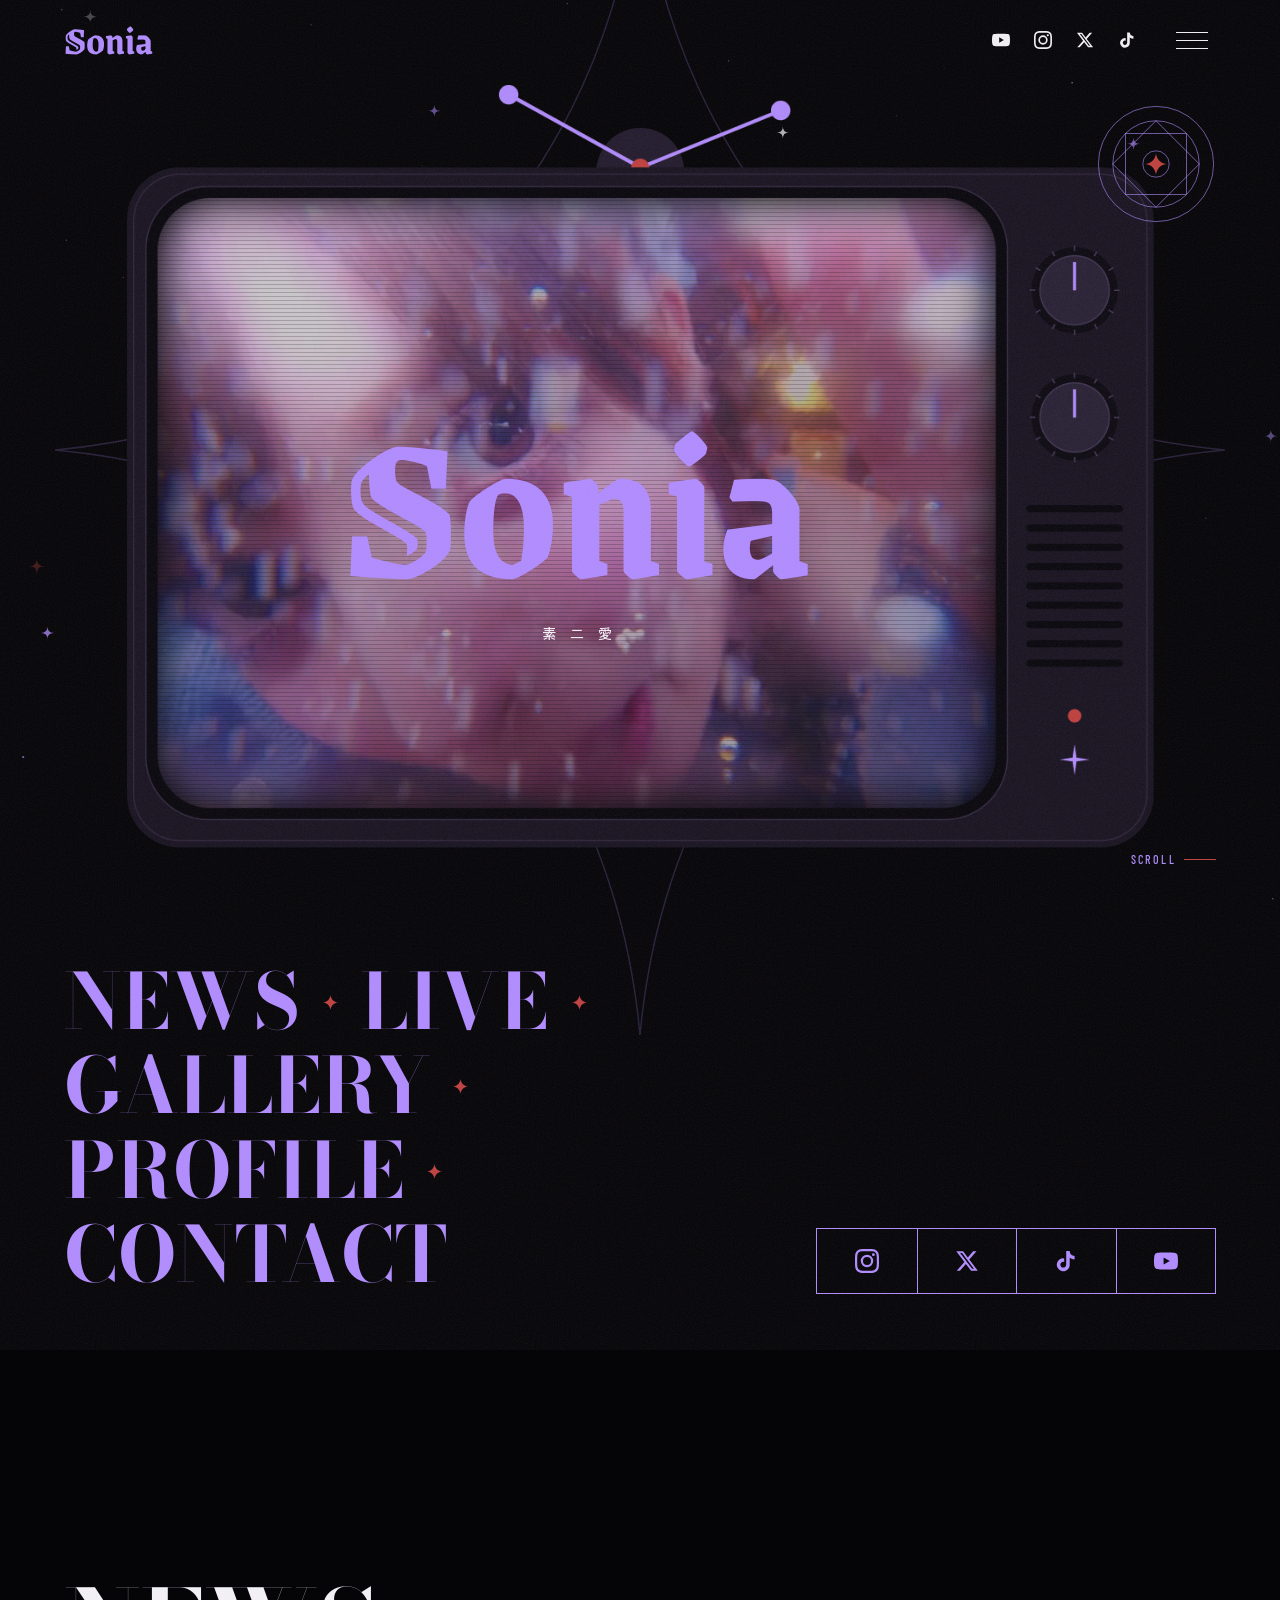
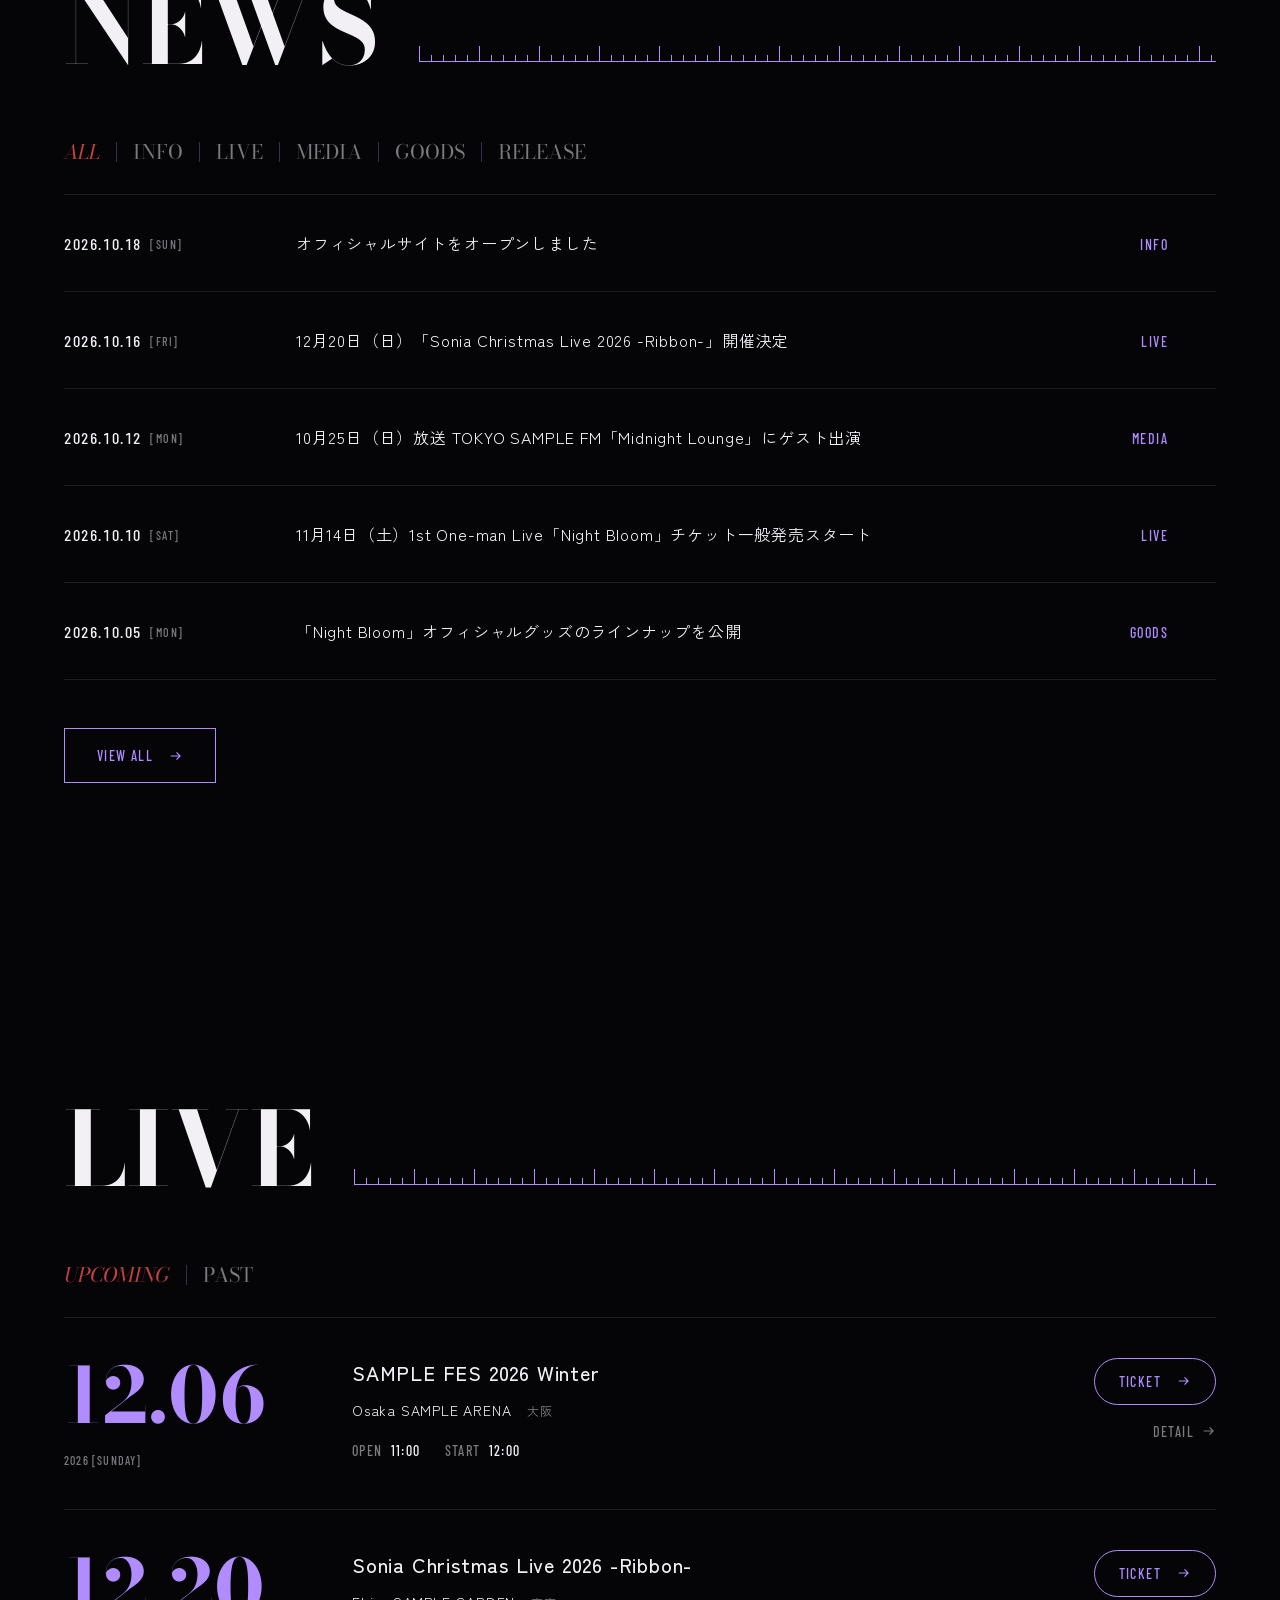
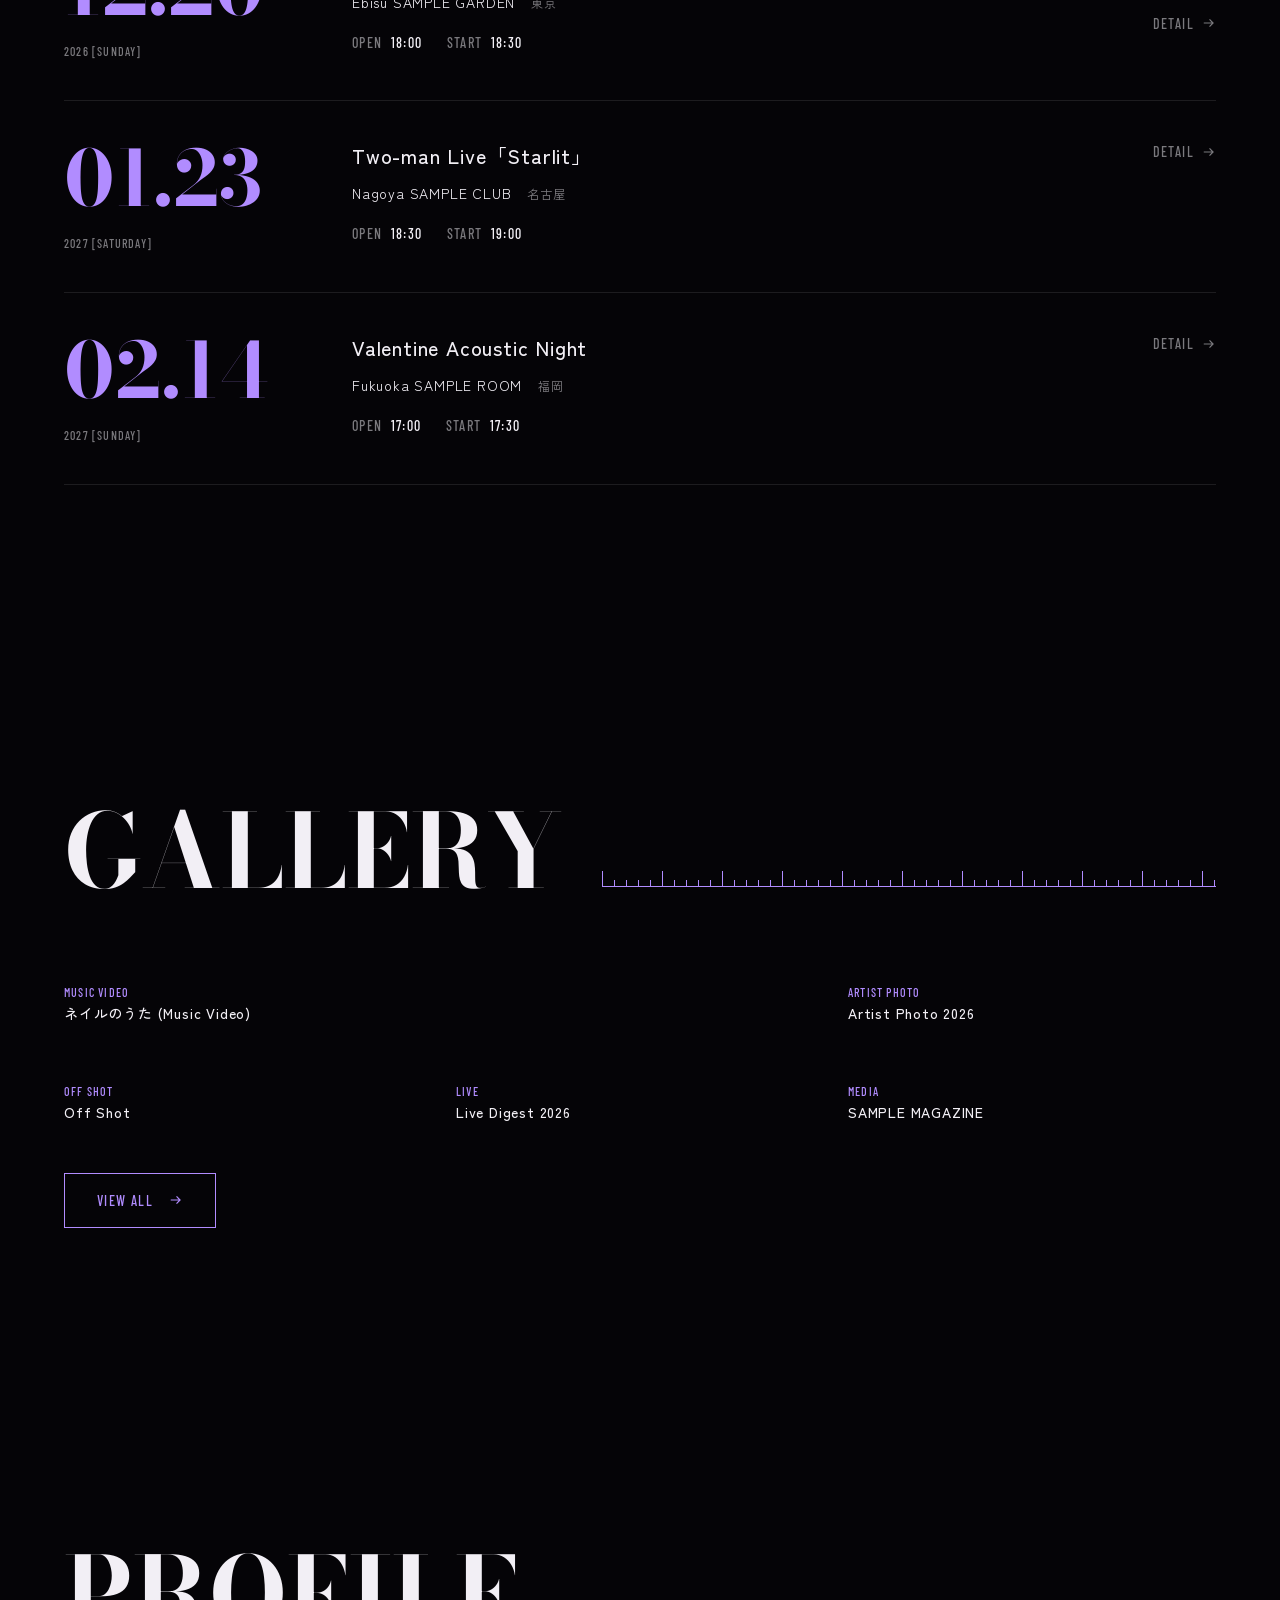
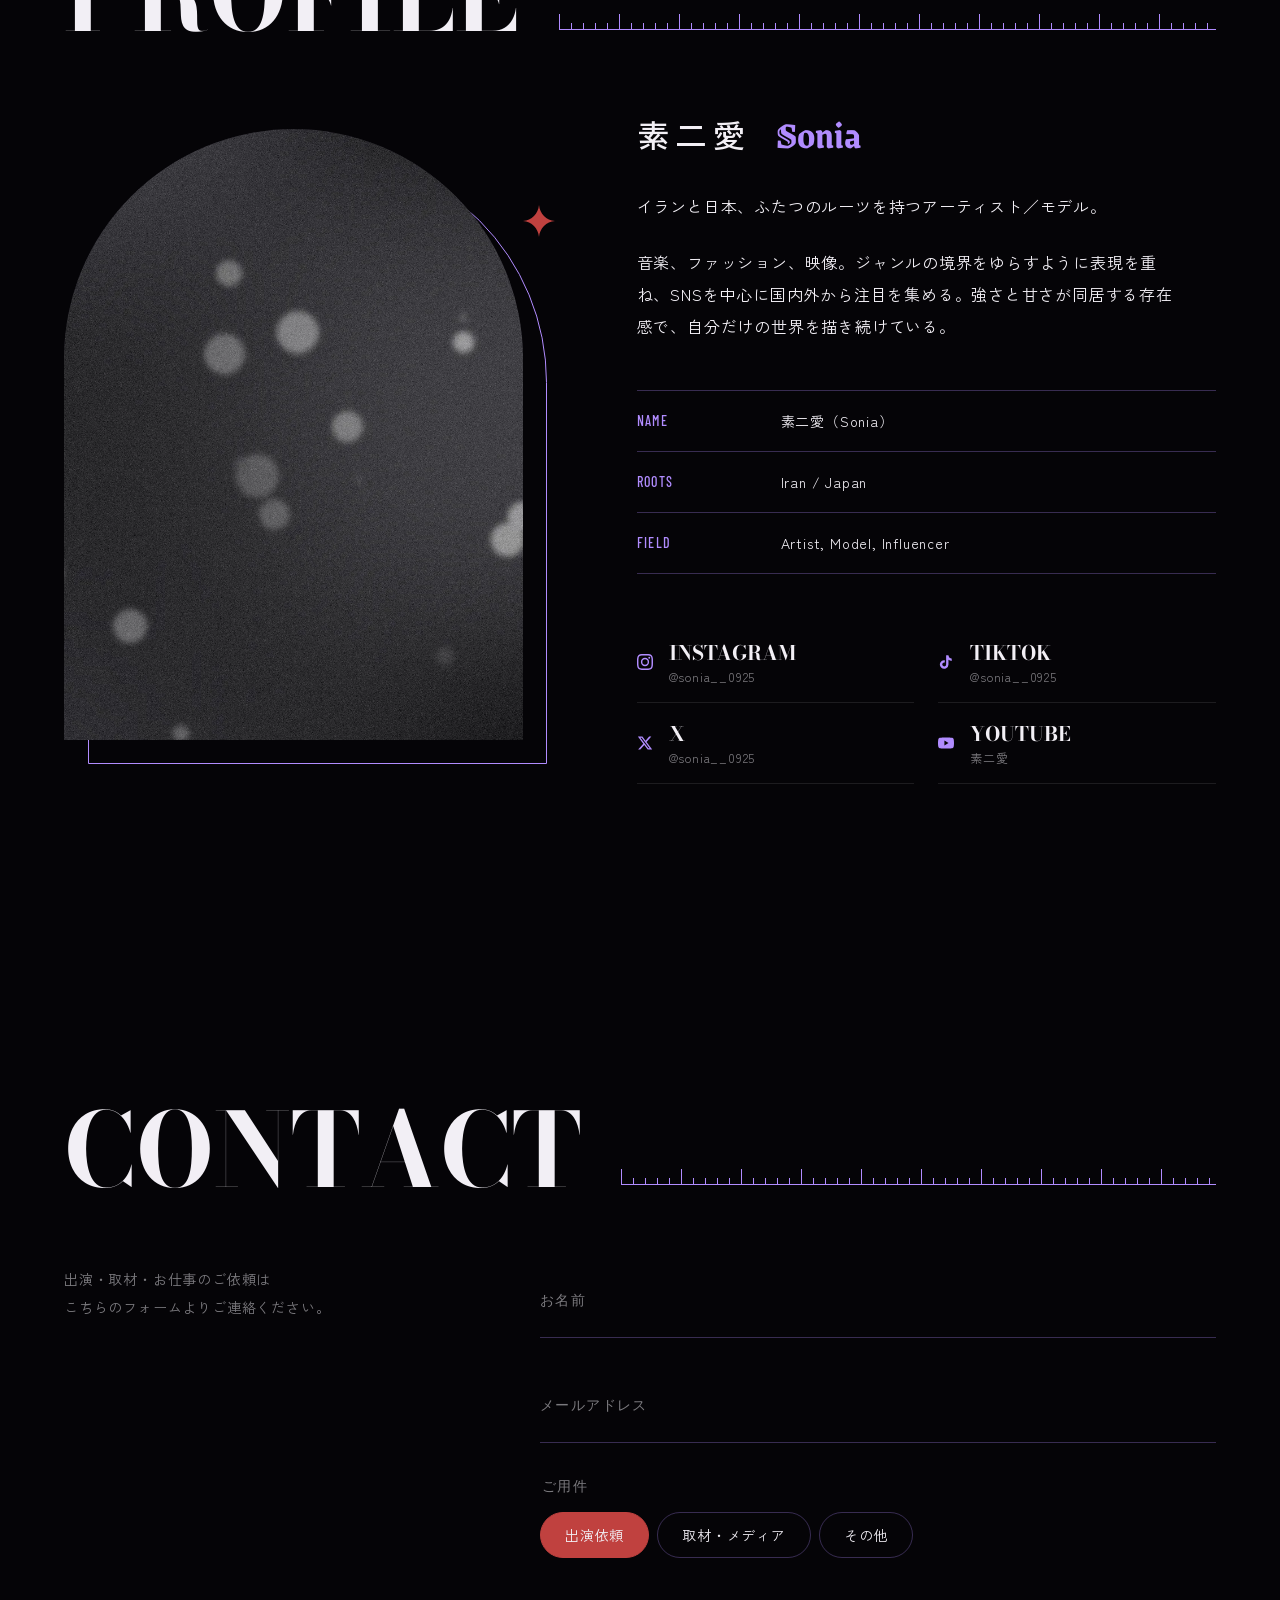
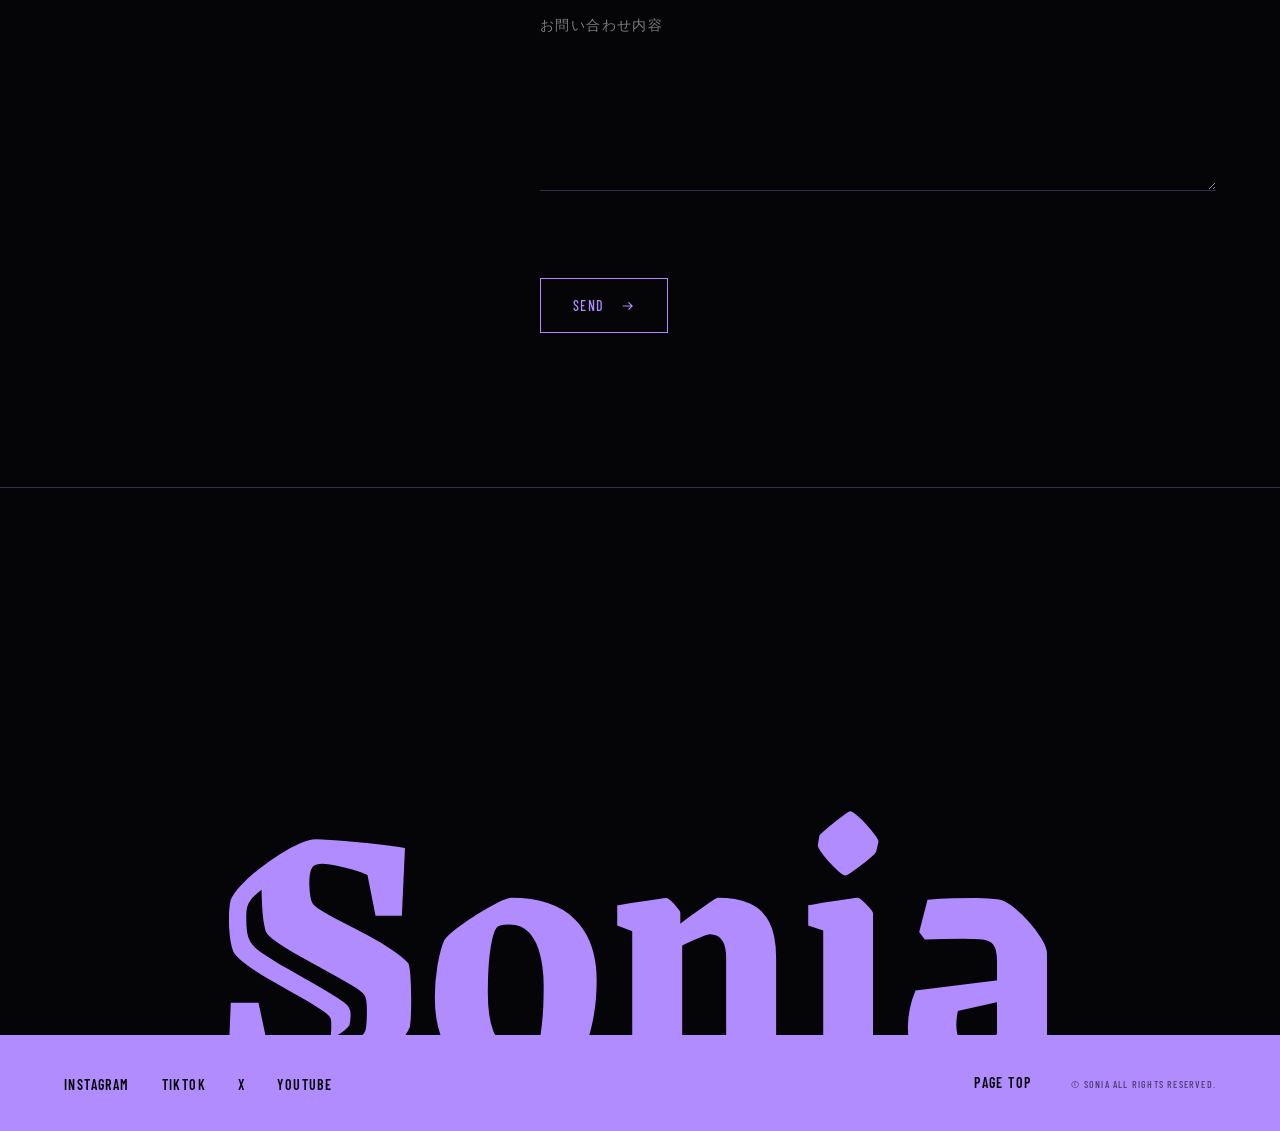
==== index.html @ 49996fd9 "Add files via upload" ====
<!DOCTYPE html>
<html lang="ja">
<head>
  <meta charset="UTF-8">
  <meta name="viewport" content="width=device-width, initial-scale=1.0">
  <title>素二愛 Sonia｜OFFICIAL WEB SITE</title>
  <meta name="description" content="アーティスト・モデル 素二愛（Sonia）のオフィシャルサイト。最新ニュース、ライブ情報、ギャラリー、プロフィールをお届けします。">
  <meta name="robots" content="index, follow">
  <link rel="icon" href="images/favicon.png" type="image/png">

  <meta property="og:type" content="website">
  <meta property="og:title" content="素二愛 Sonia｜OFFICIAL WEB SITE">
  <meta property="og:description" content="アーティスト・モデル 素二愛（Sonia）のオフィシャルサイト。">
  <meta property="og:image" content="images/ogp.png">
  <meta property="og:site_name" content="素二愛 Sonia｜OFFICIAL WEB SITE">
  <meta property="og:locale" content="ja_JP">
  <meta name="twitter:card" content="summary_large_image">
  <meta name="twitter:site" content="@sonia__0925">

  <link rel="preconnect" href="https://fonts.googleapis.com">
  <link rel="preconnect" href="https://fonts.gstatic.com" crossorigin>
  <link href="https://fonts.googleapis.com/css2?family=Barlow+Condensed:wght@400;500;600&family=Bodoni+Moda:ital,opsz,wght@0,6..96,400;0,6..96,700;1,6..96,400;1,6..96,700&family=Grenze+Gotisch:wght@500;700&family=Zen+Kaku+Gothic+New:wght@400;500&display=swap" rel="stylesheet">
  <link rel="stylesheet" href="css/style.css?v=20261025">
  <script src="js/common.js?v=20261025" defer></script>
  <script src="js/layout.js?v=20261025" defer></script>
  <script src="js/main.js?v=20261025" defer></script>
  <script src="js/news.js?v=20261025" defer></script>
  <script src="js/live.js?v=20261025" defer></script>
  <script src="js/gallery.js?v=20261025" defer></script>
  <script src="js/contact.js?v=20261025" defer></script>
</head>
<body class="is-loading">

  <svg class="sprite" aria-hidden="true">
    <symbol id="i-star" viewBox="0 0 24 24"><path d="M12 0c.6 6.6 5.4 11.4 12 12-6.6.6-11.4 5.4-12 12-.6-6.6-5.4-11.4-12-12C6.6 11.4 11.4 6.6 12 0z"/></symbol>
    <symbol id="i-arrow" viewBox="0 0 24 24"><path d="M13.6 5.2 12.2 6.6l4.4 4.4H3v2h13.6l-4.4 4.4 1.4 1.4 6.8-6.8z"/></symbol>
    <symbol id="i-instagram" viewBox="0 0 24 24"><path d="M12 2.2c3.2 0 3.6 0 4.8.1 3.3.1 4.8 1.7 4.9 4.9.1 1.3.1 1.6.1 4.8s0 3.6-.1 4.8c-.1 3.2-1.7 4.8-4.9 4.9-1.3.1-1.6.1-4.8.1s-3.6 0-4.8-.1c-3.3-.1-4.8-1.7-4.9-4.9C2.2 15.6 2.2 15.2 2.2 12s0-3.6.1-4.8C2.4 3.9 3.9 2.4 7.2 2.3 8.4 2.2 8.8 2.2 12 2.2zM12 0C8.7 0 8.3 0 7.1.1 2.7.3.3 2.7.1 7.1 0 8.3 0 8.7 0 12s0 3.7.1 4.9c.2 4.4 2.6 6.8 7 7 1.2.1 1.6.1 4.9.1s3.7 0 4.9-.1c4.4-.2 6.8-2.6 7-7 .1-1.2.1-1.6.1-4.9s0-3.7-.1-4.9c-.2-4.4-2.6-6.8-7-7C15.7 0 15.3 0 12 0zm0 5.8a6.2 6.2 0 1 0 0 12.4 6.2 6.2 0 0 0 0-12.4zM12 16a4 4 0 1 1 0-8 4 4 0 0 1 0 8zm6.4-11.8a1.4 1.4 0 1 0 0 2.9 1.4 1.4 0 0 0 0-2.9z"/></symbol>
    <symbol id="i-tiktok" viewBox="0 0 24 24"><path d="M19.6 6.7a5 5 0 0 1-3.9-4.5V2h-3.5v13.7a2.9 2.9 0 0 1-5.2 1.7 2.9 2.9 0 0 1 3.2-4.5V9.4a6.4 6.4 0 0 0-5.5 10.8 6.4 6.4 0 0 0 11-4.5V8.8a8.4 8.4 0 0 0 4.9 1.6V6.9l-1-.2z"/></symbol>
    <symbol id="i-x" viewBox="0 0 24 24"><path d="M18.2 2.3h3.3l-7.2 8.3 8.5 11.2h-6.7l-5.2-6.8-6 6.8H1.7l7.7-8.8L1.3 2.3h6.8l4.7 6.2 5.4-6.2zm-1.1 17.5h1.8L7.1 4.1h-2l12 15.7z"/></symbol>
    <symbol id="i-youtube" viewBox="0 0 24 24"><path d="M23.5 6.2a3 3 0 0 0-2.1-2.1C19.5 3.6 12 3.6 12 3.6s-7.5 0-9.4.5A3 3 0 0 0 .5 6.2C0 8.1 0 12 0 12s0 3.9.5 5.8a3 3 0 0 0 2.1 2.1c1.9.5 9.4.5 9.4.5s7.5 0 9.4-.5a3 3 0 0 0 2.1-2.1c.5-1.9.5-5.8.5-5.8s0-3.9-.5-5.8zM9.6 15.6V8.4l6.2 3.6-6.2 3.6z"/></symbol>
  </svg>

  <div class="loader" aria-hidden="true">
    <p class="loader-logo">Sonia</p>
    <p class="loader-bar"><span class="js-bar"></span></p>
    <p class="loader-count">Loading <span class="js-count">000</span></p>
  </div>

  <div class="grain" aria-hidden="true"></div>
  <svg class="emblem" aria-hidden="true" viewBox="0 0 24 24"><path d="M12 0c.6 6.6 5.4 11.4 12 12-6.6.6-11.4 5.4-12 12-.6-6.6-5.4-11.4-12-12C6.6 11.4 11.4 6.6 12 0z"/></svg>
  <div class="cursor" aria-hidden="true"><span class="cursor-dot"></span><span class="cursor-ring"><em class="cursor-label"></em></span></div>

  <header class="site-header">
    <a href="#top" class="logo" aria-label="素二愛 トップへ">Sonia</a>
    <ul class="header-sns">
      <li><a href="https://www.youtube.com/channel/UCf7-5qd9nNde2EbkA1S9MgQ" target="_blank" rel="noopener" aria-label="YouTube"><svg><use href="#i-youtube"/></svg></a></li>
      <li><a href="https://www.instagram.com/sonia__0925" target="_blank" rel="noopener" aria-label="Instagram"><svg><use href="#i-instagram"/></svg></a></li>
      <li><a href="https://x.com/sonia__0925" target="_blank" rel="noopener" aria-label="X"><svg><use href="#i-x"/></svg></a></li>
      <li><a href="https://www.tiktok.com/@sonia__0925" target="_blank" rel="noopener" aria-label="TikTok"><svg><use href="#i-tiktok"/></svg></a></li>
    </ul>
    <button class="menu-btn" type="button" aria-expanded="false" aria-controls="drawer" aria-label="メニュー"><i></i><i></i><i></i></button>
  </header>

  <div class="drawer" id="drawer" aria-hidden="true">
    <nav class="drawer-nav" aria-label="メニュー">
      <a href="#news">News</a>
      <a href="#live">Live</a>
      <a href="#gallery">Gallery</a>
      <a href="#profile">Profile</a>
      <a href="#contact">Contact</a>
    </nav>
    <ul class="sns-grid">
      <li><a href="https://www.instagram.com/sonia__0925" target="_blank" rel="noopener" aria-label="Instagram"><svg><use href="#i-instagram"/></svg></a></li>
      <li><a href="https://x.com/sonia__0925" target="_blank" rel="noopener" aria-label="X"><svg><use href="#i-x"/></svg></a></li>
      <li><a href="https://www.tiktok.com/@sonia__0925" target="_blank" rel="noopener" aria-label="TikTok"><svg><use href="#i-tiktok"/></svg></a></li>
      <li><a href="https://www.youtube.com/channel/UCf7-5qd9nNde2EbkA1S9MgQ" target="_blank" rel="noopener" aria-label="YouTube"><svg><use href="#i-youtube"/></svg></a></li>
    </ul>
  </div>

  <main id="top">

    <section class="mv" aria-label="素二愛">
      <canvas class="mv-sky" aria-hidden="true"></canvas>

      <svg class="mv-ornament" viewBox="0 0 200 200" aria-hidden="true">
        <circle cx="100" cy="100" r="96"/>
        <circle cx="100" cy="100" r="72"/>
        <rect x="49" y="49" width="102" height="102"/>
        <rect x="49" y="49" width="102" height="102" transform="rotate(45 100 100)"/>
        <circle cx="100" cy="100" r="22"/>
        <path class="mv-ornament-star" d="M100 82c1 10 8 17 18 18-10 1-17 8-18 18-1-10-8-17-18-18 10-1 17-8 18-18z"/>
      </svg>

      <div class="mv-stage">
        <div class="mv-tv">
          <div class="mv-screen">
            <video class="mv-video" src="movie/kv.mp4" poster="images/kv-poster.jpg" autoplay muted loop playsinline preload="auto" aria-label="ネイルのうた Music Video より"></video>
            <span class="mv-scan" aria-hidden="true"></span>
          </div>
          <picture>
            <source media="(max-width: 768px)" srcset="images/tv-frame-sp.png" width="1600" height="2300">
            <img class="mv-tv-frame" src="images/tv-frame.png" alt="" width="2400" height="1760">
          </picture>
        </div>
        <h1 class="mv-logo"><span class="mv-logo-en">Sonia</span><span class="mv-logo-ja">素二愛</span></h1>
      </div>

      <p class="mv-scroll" aria-hidden="true">Scroll</p>
    </section>

    <nav class="index" aria-label="ページ内メニュー">
      <ul class="index-list">
        <li><a href="#news">News</a></li>
        <li><a href="#live">Live</a></li>
        <li><a href="#gallery">Gallery</a></li>
        <li><a href="#profile">Profile</a></li>
        <li><a href="#contact">Contact</a></li>
      </ul>
      <ul class="sns-grid">
        <li><a href="https://www.instagram.com/sonia__0925" target="_blank" rel="noopener" aria-label="Instagram"><svg><use href="#i-instagram"/></svg></a></li>
        <li><a href="https://x.com/sonia__0925" target="_blank" rel="noopener" aria-label="X"><svg><use href="#i-x"/></svg></a></li>
        <li><a href="https://www.tiktok.com/@sonia__0925" target="_blank" rel="noopener" aria-label="TikTok"><svg><use href="#i-tiktok"/></svg></a></li>
        <li><a href="https://www.youtube.com/channel/UCf7-5qd9nNde2EbkA1S9MgQ" target="_blank" rel="noopener" aria-label="YouTube"><svg><use href="#i-youtube"/></svg></a></li>
      </ul>
    </nav>

    <section class="sec news" id="news">
      <div class="sec-head">
        <h2 class="sec-title" data-split>News</h2>
        <span class="ruler" aria-hidden="true"></span>
      </div>
      <div class="tabs js-news-tabs" role="tablist"></div>
      <ul class="news-list js-news"></ul>
      <button type="button" class="more-btn js-news-more" hidden>View all<svg><use href="#i-arrow"/></svg></button>
    </section>

    <section class="sec live" id="live">
      <div class="sec-head">
        <h2 class="sec-title" data-split>Live</h2>
        <span class="ruler" aria-hidden="true"></span>
      </div>
      <div class="tabs" role="tablist">
        <button type="button" role="tab" class="is-active" data-live="upcoming" aria-selected="true">Upcoming</button>
        <button type="button" role="tab" data-live="past" aria-selected="false">Past</button>
      </div>
      <ol class="live-list js-live"></ol>
    </section>

    <section class="sec gallery" id="gallery">
      <div class="sec-head">
        <h2 class="sec-title" data-split>Gallery</h2>
        <span class="ruler" aria-hidden="true"></span>
      </div>
      <ul class="gallery-grid is-feature js-gallery" data-limit="5"></ul>
      <a class="more-btn" href="gallery/">View all<svg><use href="#i-arrow"/></svg></a>
    </section>

    <section class="sec profile" id="profile">
      <div class="sec-head">
        <h2 class="sec-title" data-split>Profile</h2>
        <span class="ruler" aria-hidden="true"></span>
      </div>
      <div class="profile-body">
        <div class="profile-visual" data-reveal>
          <div class="profile-frame">
            <img src="images/profile.webp" alt="素二愛 プロフィール写真" width="1000" height="1300" loading="lazy">
          </div>
          <span class="profile-line" aria-hidden="true"></span>
          <svg class="profile-star" aria-hidden="true"><use href="#i-star"/></svg>
        </div>
        <div class="profile-text">
          <p class="profile-name">素二愛<span>Sonia</span></p>
          <div class="profile-lead" data-reveal>
            <p>イランと日本、ふたつのルーツを持つアーティスト／モデル。</p>
            <p>音楽、ファッション、映像。ジャンルの境界をゆらすように表現を重ね、SNSを中心に国内外から注目を集める。強さと甘さが同居する存在感で、自分だけの世界を描き続けている。</p>
          </div>
          <dl class="profile-data" data-reveal>
            <div><dt>Name</dt><dd>素二愛（Sonia）</dd></div>
            <div><dt>Roots</dt><dd>Iran / Japan</dd></div>
            <div><dt>Field</dt><dd>Artist, Model, Influencer</dd></div>
          </dl>
          <ul class="profile-sns" data-reveal>
            <li><a href="https://www.instagram.com/sonia__0925" target="_blank" rel="noopener"><svg><use href="#i-instagram"/></svg><span>Instagram</span><em>@sonia__0925</em></a></li>
            <li><a href="https://www.tiktok.com/@sonia__0925" target="_blank" rel="noopener"><svg><use href="#i-tiktok"/></svg><span>TikTok</span><em>@sonia__0925</em></a></li>
            <li><a href="https://x.com/sonia__0925" target="_blank" rel="noopener"><svg><use href="#i-x"/></svg><span>X</span><em>@sonia__0925</em></a></li>
            <li><a href="https://www.youtube.com/channel/UCf7-5qd9nNde2EbkA1S9MgQ" target="_blank" rel="noopener"><svg><use href="#i-youtube"/></svg><span>YouTube</span><em>素二愛</em></a></li>
          </ul>
        </div>
      </div>
    </section>

    <section class="sec contact" id="contact">
      <div class="sec-head">
        <h2 class="sec-title" data-split>Contact</h2>
        <span class="ruler" aria-hidden="true"></span>
      </div>
      <div class="contact-body">
        <p class="contact-note">出演・取材・お仕事のご依頼は<br>こちらのフォームよりご連絡ください。</p>
        <form class="contact-form js-contact" novalidate>
          <div class="field">
            <input type="text" id="f-name" name="name" placeholder=" " autocomplete="name" required>
            <label for="f-name">お名前</label>
          </div>
          <div class="field">
            <input type="email" id="f-email" name="email" placeholder=" " autocomplete="email" required>
            <label for="f-email">メールアドレス</label>
          </div>
          <fieldset class="field-choice">
            <legend>ご用件</legend>
            <label><input type="radio" name="subject" value="出演依頼" checked><span>出演依頼</span></label>
            <label><input type="radio" name="subject" value="取材・メディア"><span>取材・メディア</span></label>
            <label><input type="radio" name="subject" value="その他"><span>その他</span></label>
          </fieldset>
          <div class="field">
            <textarea id="f-message" name="message" rows="5" placeholder=" " maxlength="3000" required></textarea>
            <label for="f-message">お問い合わせ内容</label>
          </div>
          <input type="text" name="website" class="hp" tabindex="-1" autocomplete="off" aria-hidden="true">
          <p class="form-msg js-form-msg" role="status"></p>
          <button type="submit" class="send-btn">Send<svg><use href="#i-arrow"/></svg></button>
        </form>
      </div>
    </section>

  </main>

  <footer class="site-footer">
    <p class="footer-logo" aria-hidden="true">Sonia</p>
    <div class="footer-row">
      <ul class="footer-sns">
        <li><a href="https://www.instagram.com/sonia__0925" target="_blank" rel="noopener">Instagram</a></li>
        <li><a href="https://www.tiktok.com/@sonia__0925" target="_blank" rel="noopener">TikTok</a></li>
        <li><a href="https://x.com/sonia__0925" target="_blank" rel="noopener">X</a></li>
        <li><a href="https://www.youtube.com/channel/UCf7-5qd9nNde2EbkA1S9MgQ" target="_blank" rel="noopener">YouTube</a></li>
      </ul>
      <a href="#top" class="to-top">Page top</a>
      <p class="copy"><small>&copy; Sonia All Rights Reserved.</small></p>
    </div>
  </footer>

  <div class="modal" id="modal" aria-hidden="true" role="dialog" aria-modal="true">
    <div class="modal-bg" data-close></div>
    <button type="button" class="modal-close" data-close aria-label="閉じる"><i></i><i></i></button>
    <div class="modal-box">
      <div class="modal-content js-modal-content"></div>
    </div>
  </div>

</body>
</html>
---- css/style.css ----
:root {
  --black: #050407;
  --panel: #0e0b13;
  --cream: #f2eff5;
  --violet: #b18cff;
  --red: #c0413f;
  --dim: rgba(242, 239, 245, 0.5);
  --line: rgba(177, 140, 255, 0.3);
  --line-soft: rgba(242, 239, 245, 0.1);

  --serif: "Bodoni Moda", "Times New Roman", serif;
  --goth: "Grenze Gotisch", "Times New Roman", serif;
  --label: "Barlow Condensed", "Arial Narrow", sans-serif;
  --ja: "Zen Kaku Gothic New", "Hiragino Sans", "Yu Gothic", sans-serif;

  --fs-xs: 12px;
  --fs-s: 14px;
  --fs-m: 16px;
  --fs-l: 20px;
  --fs-xl: clamp(24px, 3vw, 32px);
  --fs-2xl: clamp(48px, 6vw, 80px);
  --fs-display: clamp(48px, 8vw, 128px);

  --gx: clamp(20px, 5vw, 80px);
  --header-h: 80px;
  --sec-y: clamp(96px, 12vw, 192px);

  --ease: cubic-bezier(0.22, 1, 0.36, 1);
  --ease-io: cubic-bezier(0.76, 0, 0.24, 1);
}

*,
*::before,
*::after {
  box-sizing: border-box;
}

html {
  -webkit-text-size-adjust: 100%;
  scroll-behavior: smooth;
}

html.is-locked {
  overflow: hidden;
}

html.is-locked body {
  padding-right: var(--sbw, 0px);
}

html.is-locked .site-header,
html.is-locked .modal-close {
  margin-right: var(--sbw, 0px);
}

body {
  margin: 0;
  background-color: var(--black);
  color: var(--cream);
  font-family: var(--ja);
  font-size: var(--fs-m);
  line-height: 2;
  letter-spacing: 0.05em;
  -webkit-font-smoothing: antialiased;
  overflow-x: clip;
}

img,
svg,
video,
iframe {
  display: block;
  max-width: 100%;
}

a {
  color: inherit;
  text-decoration: none;
}

button {
  font: inherit;
  color: inherit;
  letter-spacing: inherit;
  background: none;
  border: 0;
  padding: 0;
  cursor: pointer;
}

ul,
ol,
dl,
dd,
p,
h1,
h2,
h3,
figure {
  margin: 0;
  padding: 0;
}

ul,
ol {
  list-style: none;
}

h1,
h2,
h3 {
  font-size: inherit;
  font-weight: 500;
  line-height: 1.5;
}

em {
  font-style: normal;
}

::selection {
  background-color: var(--red);
  color: var(--cream);
}

:focus-visible {
  outline: 1px solid var(--violet);
  outline-offset: 4px;
}

.sec-title,
.drawer-nav a,
.index-list,
.tabs button,
.live-day,
.profile-sns span,
.empty {
  font-family: var(--serif);
  font-weight: 700;
  line-height: 1;
  letter-spacing: 0;
  text-transform: uppercase;
}

.logo,
.loader-logo,
.mv-logo-en,
.footer-logo,
.profile-name span {
  font-family: var(--goth);
  font-weight: 700;
  line-height: 1;
  letter-spacing: 0;
}

.loader-count,
.mv-scroll,
.news-date,
.news-cat,
.badge,
.live-week,
.live-meta,
.live-more,
.ticket-btn,
.more-btn,
.send-btn,
.gallery-meta em,
.gallery-count-badge,
.profile-data dt,
.field label,
.field-choice legend,
.footer-sns a,
.to-top,
.copy,
.modal-caption,
.modal-yt,
.modal-count,
.live-table dt,
.pager-link small,
.pager-back {
  font-family: var(--label);
  font-weight: 500;
  line-height: 1.5;
  letter-spacing: 0.1em;
  text-transform: uppercase;
}

.sprite {
  position: absolute;
  width: 0;
  height: 0;
  overflow: hidden;
}

.hp {
  position: absolute;
  left: -9999px;
  opacity: 0;
}

main,
.site-footer {
  position: relative;
  z-index: 1;
}

.loader {
  position: fixed;
  inset: 0;
  z-index: 200;
  display: grid;
  place-content: center;
  justify-items: center;
  gap: 24px;
  background-color: var(--black);
  color: var(--violet);
  clip-path: inset(0 0 0 0);
  transition: clip-path 1.2s var(--ease-io);
}

body.is-ready .loader {
  clip-path: inset(0 0 100% 0);
  pointer-events: none;
}

.loader-logo {
  font-size: 72px;
  opacity: 0;
  animation: fade 1.2s var(--ease) 0.1s forwards;
}

.loader-bar {
  position: relative;
  width: 160px;
  height: 1px;
  background-color: var(--line);
}

.loader-bar span {
  position: absolute;
  inset: 0;
  background-color: var(--red);
  transform: scaleX(0);
  transform-origin: left;
}

.loader-count {
  font-size: var(--fs-xs);
  letter-spacing: 0.2em;
  font-variant-numeric: tabular-nums;
}

.grain {
  position: fixed;
  inset: -50%;
  z-index: 150;
  pointer-events: none;
  opacity: 0.08;
  background-image: url("data:image/svg+xml,%3Csvg xmlns='http://www.w3.org/2000/svg' width='220' height='220'%3E%3Cfilter id='n'%3E%3CfeTurbulence type='fractalNoise' baseFrequency='0.9' numOctaves='2' stitchTiles='stitch'/%3E%3C/filter%3E%3Crect width='100%25' height='100%25' filter='url(%23n)'/%3E%3C/svg%3E");
  animation: grain 1.2s steps(6) infinite;
}

.emblem {
  position: fixed;
  left: 50%;
  top: 50%;
  z-index: 0;
  width: 130vmin;
  height: 130vmin;
  margin: -65vmin 0 0 -65vmin;
  fill: none;
  stroke: var(--violet);
  stroke-width: 0.03;
  opacity: 0.2;
  pointer-events: none;
  transform: rotate(var(--rot, 0deg)) scale(var(--sc, 1));
}

.cursor {
  display: none;
}

@media (hover: hover) and (pointer: fine) {
  .cursor {
    display: block;
    position: fixed;
    left: 0;
    top: 0;
    z-index: 400;
    pointer-events: none;
    opacity: 0;
    transition: opacity 0.4s;
  }

  .cursor.is-active {
    opacity: 1;
  }

  .cursor-dot,
  .cursor-ring {
    position: fixed;
    left: 0;
    top: 0;
    border-radius: 50%;
    will-change: transform;
  }

  .cursor-dot {
    width: 6px;
    height: 6px;
    margin: -3px 0 0 -3px;
    background-color: var(--red);
  }

  .cursor-ring {
    width: 40px;
    height: 40px;
    margin: -20px 0 0 -20px;
    display: grid;
    place-items: center;
  }

  .cursor-ring::before {
    content: "";
    position: absolute;
    inset: 0;
    border: 1px solid var(--line);
    border-radius: 50%;
    transition: transform 0.6s var(--ease), background-color 0.4s, border-color 0.4s;
  }

  .cursor-label {
    position: relative;
    font-family: var(--label);
    font-weight: 500;
    font-size: var(--fs-xs);
    letter-spacing: 0.1em;
    text-transform: uppercase;
    color: var(--black);
    opacity: 0;
    transition: opacity 0.3s;
  }

  .cursor.is-hover .cursor-ring::before {
    transform: scale(1.5);
    border-color: var(--violet);
  }

  .cursor.is-label .cursor-ring::before {
    transform: scale(2.2);
    background-color: var(--violet);
    border-color: var(--violet);
  }

  .cursor.is-label .cursor-label {
    opacity: 1;
  }

  .cursor.is-label .cursor-dot {
    opacity: 0;
  }
}

.site-header {
  position: fixed;
  inset: 0 0 auto;
  z-index: 120;
  height: var(--header-h);
  padding: 0 var(--gx);
  display: flex;
  align-items: center;
  gap: 24px;
  transition: transform 0.8s var(--ease), background-color 0.6s;
}

.site-header.is-hidden {
  transform: translateY(-100%);
}

.site-header.is-solid,
.is-sub .site-header {
  background-color: rgba(5, 4, 7, 0.9);
}

.logo {
  margin-right: auto;
  font-size: 40px;
  color: var(--violet);
}

.header-sns {
  display: flex;
  align-items: center;
  gap: 24px;
}

.header-sns svg {
  width: 18px;
  height: 18px;
  fill: currentColor;
  transition: transform 0.5s var(--ease), fill 0.4s;
}

.header-sns a:hover svg {
  transform: translateY(-4px);
  fill: var(--violet);
}

.menu-btn {
  position: relative;
  width: 48px;
  height: 48px;
  margin-left: 8px;
}

.menu-btn i {
  position: absolute;
  left: 8px;
  right: 8px;
  height: 1px;
  background-color: currentColor;
  transition: transform 0.6s var(--ease), opacity 0.4s, top 0.6s var(--ease);
}

.menu-btn i:nth-child(1) { top: 16px; }
.menu-btn i:nth-child(2) { top: 24px; }
.menu-btn i:nth-child(3) { top: 32px; }

.menu-btn[aria-expanded="true"] i:nth-child(1) {
  top: 24px;
  transform: rotate(30deg);
}

.menu-btn[aria-expanded="true"] i:nth-child(2) {
  opacity: 0;
}

.menu-btn[aria-expanded="true"] i:nth-child(3) {
  top: 24px;
  transform: rotate(-30deg);
}

.drawer {
  position: fixed;
  inset: 0;
  z-index: 110;
  display: flex;
  flex-direction: column;
  justify-content: space-between;
  gap: 40px;
  padding: calc(var(--header-h) + 40px) var(--gx) 40px;
  background-color: var(--black);
  clip-path: inset(0 0 100% 0);
  transition: clip-path 1s var(--ease-io);
  visibility: hidden;
}

.drawer.is-open {
  clip-path: inset(0 0 0 0);
  visibility: visible;
}

.drawer-nav {
  display: grid;
  justify-items: start;
  gap: 8px;
}

.drawer-nav a {
  font-size: clamp(48px, 10vw, 112px);
  opacity: 0;
  transform: translateY(40px);
  transition: opacity 0.8s var(--ease), transform 0.8s var(--ease), color 0.4s;
}

.drawer-nav a:hover {
  color: var(--red);
  font-style: italic;
}

.drawer.is-open .drawer-nav a {
  opacity: 1;
  transform: none;
}

.drawer.is-open .drawer-nav a:nth-child(1) { transition-delay: 0.2s; }
.drawer.is-open .drawer-nav a:nth-child(2) { transition-delay: 0.3s; }
.drawer.is-open .drawer-nav a:nth-child(3) { transition-delay: 0.4s; }
.drawer.is-open .drawer-nav a:nth-child(4) { transition-delay: 0.5s; }
.drawer.is-open .drawer-nav a:nth-child(5) { transition-delay: 0.6s; }

.sns-grid {
  display: grid;
  grid-template-columns: repeat(4, minmax(0, 1fr));
  border: 1px solid var(--violet);
}

.sns-grid li + li {
  border-left: 1px solid var(--violet);
}

.sns-grid a {
  display: grid;
  place-items: center;
  height: 64px;
  color: var(--violet);
  transition: background-color 0.4s, color 0.4s;
}

.sns-grid svg {
  width: 24px;
  height: 24px;
  fill: currentColor;
}

.sns-grid a:hover {
  background-color: var(--red);
  color: var(--cream);
}

.mv {
  position: relative;
  height: 100vh;
  height: 100svh;
  min-height: 640px;
  overflow: hidden;
  --p: 0;
}

.mv-sky {
  position: absolute;
  inset: 0;
  width: 100%;
  height: 100%;
}

.mv-ornament {
  position: absolute;
  z-index: 2;
  right: var(--gx);
  top: calc(var(--header-h) + 24px);
  width: 120px;
  height: 120px;
  fill: none;
  stroke: var(--violet);
  stroke-width: 1;
  opacity: 0;
  transition: opacity 1.2s var(--ease) 1.6s;
  animation: spin 40s linear infinite;
}

.mv-ornament-star {
  fill: var(--red);
  stroke: none;
}

body.is-ready .mv-ornament {
  opacity: 1;
}

.mv-stage {
  position: absolute;
  left: 50%;
  top: calc(50% + var(--header-h) / 4);
  width: min(88vw, 1280px, calc((100svh - var(--header-h) - 48px) * 15 / 11));
  aspect-ratio: 15 / 11;
  container-type: inline-size;
  transform: translate(-50%, -50%) translateY(calc(var(--p) * -64px)) scale(calc(1 - var(--p) * 0.2));
  opacity: calc(1 - var(--p) * 0.9);
}

.mv-tv {
  position: absolute;
  inset: 0;
  opacity: 0;
  transform: translateY(40px);
  transition: opacity 1.2s var(--ease) 0.2s, transform 1.4s var(--ease) 0.2s;
}

body.is-ready .mv-tv {
  opacity: 1;
  transform: none;
}

.mv-screen {
  position: absolute;
  left: 4%;
  top: 14%;
  right: 16%;
  bottom: 6%;
  overflow: hidden;
  background-color: var(--panel);
}

.mv-video {
  width: 100%;
  height: 100%;
  object-fit: cover;
  filter: brightness(0.8);
  clip-path: inset(0 0 100% 0);
  transition: clip-path 1.6s var(--ease-io) 0.6s;
}

body.is-ready .mv-video {
  clip-path: inset(0 0 0 0);
}

.mv-scan {
  position: absolute;
  inset: 0;
  background-image: url("data:image/svg+xml,%3Csvg xmlns='http://www.w3.org/2000/svg' width='4' height='4'%3E%3Crect width='4' height='1' fill='%23000' fill-opacity='.2'/%3E%3C/svg%3E");
  mix-blend-mode: multiply;
  pointer-events: none;
  animation: roll 8s linear infinite;
}

.mv-tv-frame {
  position: absolute;
  inset: 0;
  width: 100%;
  height: 100%;
  pointer-events: none;
  user-select: none;
}

.mv-logo {
  position: absolute;
  left: 44%;
  top: 56%;
  display: grid;
  justify-items: center;
  color: var(--violet);
  white-space: nowrap;
  transform: translate(-50%, -50%);
  pointer-events: none;
}

.mv-logo-en {
  display: flex;
  overflow: hidden;
  padding: 8px 8px 16px;
  font-size: 20cqw;
}

.mv-logo-en .char {
  display: inline-block;
  transform: translateY(110%);
  transition: transform 1.4s var(--ease);
  transition-delay: calc(1s + var(--i) * 0.08s);
}

body.is-ready .mv-logo-en .char {
  transform: none;
}

.mv-logo-ja {
  font-size: var(--fs-s);
  letter-spacing: 1em;
  padding-left: 1em;
  color: var(--cream);
  opacity: 0;
  transition: opacity 1.2s var(--ease) 1.6s;
}

body.is-ready .mv-logo-ja {
  opacity: 1;
}

.mv-scroll {
  position: absolute;
  z-index: 3;
  right: var(--gx);
  bottom: 32px;
  padding-right: 40px;
  font-size: var(--fs-xs);
  letter-spacing: 0.2em;
  color: var(--violet);
}

.mv-scroll::after {
  content: "";
  position: absolute;
  right: 0;
  top: 50%;
  width: 32px;
  height: 1px;
  background-color: var(--red);
  transform-origin: right;
  animation: pull 2.2s var(--ease-io) infinite;
}

.index {
  display: grid;
  grid-template-columns: minmax(0, 1fr) minmax(280px, 400px);
  align-items: end;
  gap: 40px 64px;
  padding: 64px var(--gx) 120px;
}

.index-list {
  display: flex;
  flex-wrap: wrap;
  align-items: center;
  column-gap: 0.3em;
  row-gap: 0.1em;
  font-size: clamp(40px, 6vw, 96px);
  color: var(--violet);
}

.index-list li {
  display: flex;
  align-items: center;
  gap: 0.3em;
}

.index-list li:not(:last-child)::after {
  content: "";
  width: 0.2em;
  height: 0.2em;
  background-color: var(--red);
  -webkit-mask: url("data:image/svg+xml,%3Csvg xmlns='http://www.w3.org/2000/svg' viewBox='0 0 24 24'%3E%3Cpath d='M12 0c.6 6.6 5.4 11.4 12 12-6.6.6-11.4 5.4-12 12-.6-6.6-5.4-11.4-12-12C6.6 11.4 11.4 6.6 12 0z'/%3E%3C/svg%3E") center / contain no-repeat;
  mask: url("data:image/svg+xml,%3Csvg xmlns='http://www.w3.org/2000/svg' viewBox='0 0 24 24'%3E%3Cpath d='M12 0c.6 6.6 5.4 11.4 12 12-6.6.6-11.4 5.4-12 12-.6-6.6-5.4-11.4-12-12C6.6 11.4 11.4 6.6 12 0z'/%3E%3C/svg%3E") center / contain no-repeat;
}

.index-list a {
  display: inline-block;
  transition: color 0.4s;
}

.index-list a:hover {
  color: var(--red);
  font-style: italic;
}

.sec {
  position: relative;
  padding: var(--sec-y) var(--gx);
}

.sec-head {
  display: flex;
  align-items: flex-end;
  gap: 40px;
  margin-bottom: 64px;
}

.sec-title {
  display: flex;
  flex: none;
  overflow: hidden;
  padding-top: 8px;
  font-size: var(--fs-display);
}

.sec-title .char {
  display: inline-block;
  transform: translateY(105%);
  transition: transform 1.2s var(--ease);
  transition-delay: calc(var(--i) * 0.05s);
}

.sec-title.is-in .char {
  transform: none;
}

.ruler {
  flex: 1;
  height: 16px;
  margin-bottom: 16px;
  border-bottom: 1px solid var(--violet);
  background-image: url("data:image/svg+xml,%3Csvg xmlns='http://www.w3.org/2000/svg' width='60' height='16'%3E%3Cg fill='%23b18cff'%3E%3Crect x='0' y='0' width='1' height='16'/%3E%3Crect x='12' y='10' width='1' height='6'/%3E%3Crect x='24' y='10' width='1' height='6'/%3E%3Crect x='36' y='10' width='1' height='6'/%3E%3Crect x='48' y='10' width='1' height='6'/%3E%3C/g%3E%3C/svg%3E");
  background-repeat: repeat-x;
  background-position: left bottom;
  transform: scaleX(0);
  transform-origin: left;
  transition: transform 1.6s var(--ease) 0.3s;
}

.ruler.is-in {
  transform: none;
}

[data-reveal] {
  opacity: 0;
  transform: translateY(48px);
  transition: opacity 1.4s var(--ease), transform 1.4s var(--ease);
}

[data-reveal].is-in {
  opacity: 1;
  transform: none;
}

.tabs {
  display: flex;
  flex-wrap: wrap;
  row-gap: 16px;
  margin-bottom: 32px;
}

.tabs button {
  padding: 0 16px;
  font-size: var(--fs-l);
  font-weight: 400;
  color: var(--dim);
  border-left: 1px solid var(--line);
  transition: color 0.4s;
}

.tabs button:first-child {
  padding-left: 0;
  border-left: 0;
}

.tabs button:hover {
  color: var(--cream);
}

.tabs .is-active {
  color: var(--red);
  font-style: italic;
}

.news-list,
.live-list {
  border-bottom: 1px solid var(--line-soft);
}

.news-item,
.live-item,
.gallery-item {
  opacity: 0;
  transform: translateY(32px);
  transition: opacity 1s var(--ease), transform 1s var(--ease);
  transition-delay: calc(var(--i, 0) * 0.08s);
}

.news-item.is-in,
.live-item.is-in,
.gallery-item.is-in {
  opacity: 1;
  transform: none;
}

.news-item {
  border-top: 1px solid var(--line-soft);
}

.news-item[hidden] {
  display: none;
}

.news-link {
  display: grid;
  grid-template-columns: 200px minmax(0, 1fr) auto 16px;
  align-items: baseline;
  column-gap: 32px;
  width: 100%;
  padding: 32px 0;
  text-align: left;
}

.news-date {
  display: flex;
  align-items: center;
  gap: 8px;
  font-size: var(--fs-m);
  font-variant-numeric: tabular-nums;
}

.news-date small,
.live-week {
  font-size: var(--fs-xs);
  color: var(--dim);
}

.badge {
  display: inline-block;
  padding: 0 8px;
  font-size: var(--fs-xs);
  font-weight: 600;
  color: var(--cream);
  background-color: var(--red);
}

.badge.is-mute {
  background-color: var(--line-soft);
  color: var(--dim);
}

.news-title {
  transition: transform 0.7s var(--ease), color 0.4s;
}

.news-cat {
  font-size: var(--fs-s);
  color: var(--violet);
  text-align: right;
}

.news-arrow {
  width: 16px;
  height: 16px;
  fill: var(--red);
  align-self: center;
  opacity: 0;
  transform: translateX(-8px);
  transition: opacity 0.4s, transform 0.7s var(--ease);
}

a.news-link:hover .news-title {
  transform: translateX(8px);
  color: var(--violet);
}

a.news-link:hover .news-arrow {
  opacity: 1;
  transform: none;
}

.more-btn,
.send-btn,
.ticket-btn,
.pager-back {
  display: inline-flex;
  align-items: center;
  gap: 16px;
  padding: 16px 32px;
  font-size: var(--fs-s);
  color: var(--violet);
  border: 1px solid var(--violet);
  transition: background-color 0.4s, color 0.4s, border-color 0.4s;
}

.more-btn svg,
.send-btn svg,
.ticket-btn svg,
.live-more svg,
.modal-yt svg {
  width: 14px;
  height: 14px;
  fill: currentColor;
  transition: transform 0.6s var(--ease);
}

.more-btn:hover,
.send-btn:hover,
.ticket-btn:hover,
.pager-back:hover {
  background-color: var(--red);
  border-color: var(--red);
  color: var(--cream);
}

.more-btn:hover svg,
.send-btn:hover svg,
.ticket-btn:hover svg {
  transform: translateX(4px);
}

.more-btn {
  margin-top: 48px;
}

.ticket-btn {
  padding: 12px 24px;
  border-radius: 999px;
  white-space: nowrap;
}

.live-item {
  position: relative;
  display: grid;
  grid-template-columns: 240px minmax(0, 1fr) auto;
  column-gap: 48px;
  align-items: start;
  padding: 40px 0;
  border-top: 1px solid var(--line-soft);
}

.live-day {
  display: block;
  font-size: var(--fs-2xl);
  color: var(--violet);
}

.live-week {
  display: block;
  margin-top: 16px;
}

.is-past .live-day {
  color: var(--dim);
}

.live-title {
  font-size: var(--fs-l);
  font-weight: 500;
  line-height: 1.5;
}

.live-title a {
  transition: color 0.4s;
}

.live-title a::after {
  content: "";
  position: absolute;
  inset: 0;
  z-index: 1;
}

.live-item:hover .live-title a,
.live-item:hover .live-more {
  color: var(--violet);
}

.live-venue {
  margin-top: 8px;
  font-size: var(--fs-s);
}

.live-venue span {
  margin-left: 16px;
  font-size: var(--fs-xs);
  color: var(--dim);
}

.live-meta {
  display: flex;
  flex-wrap: wrap;
  gap: 4px 24px;
  margin-top: 16px;
  font-size: var(--fs-s);
  color: var(--dim);
}

.live-meta b {
  margin-left: 8px;
  font-weight: 500;
  color: var(--cream);
}

.live-act {
  display: flex;
  flex-direction: column;
  align-items: flex-end;
  gap: 16px;
}

.live-act .ticket-btn {
  position: relative;
  z-index: 2;
}

.live-more {
  display: inline-flex;
  align-items: center;
  gap: 8px;
  font-size: var(--fs-s);
  color: var(--dim);
  transition: color 0.4s;
}

.live-item:hover .live-more svg {
  transform: translateX(4px);
}

.empty {
  padding: 48px 0;
  border-top: 1px solid var(--line-soft);
  font-size: var(--fs-xl);
  font-weight: 400;
  font-style: italic;
  text-transform: none;
  color: var(--dim);
}

.gallery-grid {
  display: grid;
  grid-template-columns: repeat(3, minmax(0, 1fr));
  gap: 40px 24px;
}

.gallery-card {
  display: flex;
  flex-direction: column;
  width: 100%;
  height: 100%;
  text-align: left;
}

.gallery-thumb {
  position: relative;
  display: block;
  aspect-ratio: 1 / 1;
  overflow: hidden;
  background-color: var(--panel);
}

.gallery-grid.is-feature .gallery-item:first-child {
  grid-column: span 2;
}

.gallery-grid.is-feature .gallery-item:first-child .gallery-thumb {
  flex: 1;
  aspect-ratio: auto;
  min-height: 0;
}

.gallery-thumb img {
  position: absolute;
  inset: 0;
  width: 100%;
  height: 100%;
  object-fit: cover;
  transition: opacity 0.4s;
}

.gallery-card:hover .gallery-thumb img {
  opacity: 0.7;
}

.gallery-play {
  position: absolute;
  left: 50%;
  top: 50%;
  width: 72px;
  height: 72px;
  margin: -36px 0 0 -36px;
  display: grid;
  place-items: center;
  border: 1px solid var(--violet);
  border-radius: 50%;
  color: var(--violet);
  background-color: rgba(5, 4, 7, 0.3);
}

.gallery-play::before {
  content: "";
  width: 0;
  height: 0;
  margin-left: 4px;
  border-style: solid;
  border-width: 8px 0 8px 12px;
  border-color: transparent transparent transparent currentColor;
}

.gallery-count-badge {
  position: absolute;
  right: 16px;
  top: 16px;
  padding: 0 8px;
  font-size: var(--fs-xs);
  background-color: rgba(5, 4, 7, 0.6);
}

.gallery-meta {
  display: grid;
  margin-top: 16px;
}

.gallery-meta em {
  font-size: var(--fs-xs);
  color: var(--violet);
}

.gallery-meta strong {
  font-size: var(--fs-s);
  font-weight: 500;
  line-height: 1.8;
}

.arrow-btn {
  display: grid;
  place-items: center;
  width: 48px;
  height: 48px;
  border: 1px solid var(--cream);
  border-radius: 50%;
  transition: background-color 0.4s, color 0.4s, opacity 0.4s, border-color 0.4s;
}

.arrow-btn svg {
  width: 16px;
  height: 16px;
  fill: currentColor;
}

.arrow-btn.is-prev svg {
  transform: scaleX(-1);
}

.arrow-btn:hover {
  background-color: var(--red);
  border-color: var(--red);
}

.arrow-btn[disabled] {
  opacity: 0.2;
  pointer-events: none;
}

.page-gallery .tabs {
  margin-bottom: 40px;
}

.profile-body {
  display: grid;
  grid-template-columns: 5fr 6fr;
  gap: clamp(48px, 7vw, 120px);
  align-items: center;
}

.profile-visual {
  position: relative;
  padding: 0 24px 24px 0;
}

.profile-frame {
  position: relative;
  z-index: 1;
  aspect-ratio: 3 / 4;
  border-radius: 999px 999px 0 0;
  overflow: hidden;
  background-color: var(--panel);
}

.profile-frame img {
  width: 100%;
  height: 120%;
  object-fit: cover;
  transform: translateY(var(--py, 0));
}

.profile-line {
  position: absolute;
  inset: 24px 0 0 24px;
  border: 1px solid var(--violet);
  border-radius: 999px 999px 0 0;
}

.profile-star {
  position: absolute;
  z-index: 2;
  right: -8px;
  top: 12%;
  width: 32px;
  height: 32px;
  fill: var(--red);
  animation: spin 14s linear infinite;
}

.profile-name {
  display: flex;
  align-items: baseline;
  flex-wrap: wrap;
  gap: 8px 24px;
  font-size: var(--fs-xl);
  font-weight: 500;
  line-height: 1.5;
  letter-spacing: 0.2em;
}

.profile-name span {
  font-size: 1.2em;
  color: var(--violet);
}

.profile-lead {
  max-width: 34em;
  margin-top: 32px;
}

.profile-lead p + p,
.article-body p + p {
  margin-top: 1.5em;
}

.profile-data,
.live-table {
  margin-top: 48px;
  border-top: 1px solid var(--line);
}

.profile-data div,
.live-table div {
  display: grid;
  grid-template-columns: 120px minmax(0, 1fr);
  gap: 24px;
  padding: 16px 0;
  border-bottom: 1px solid var(--line);
}

.profile-data dt,
.live-table dt {
  font-size: var(--fs-s);
  line-height: 2;
  color: var(--violet);
}

.profile-data dd,
.live-table dd {
  font-size: var(--fs-s);
}

.profile-sns {
  display: grid;
  grid-template-columns: repeat(2, minmax(0, 1fr));
  gap: 0 24px;
  margin-top: 48px;
}

.profile-sns a {
  display: grid;
  grid-template-columns: 16px 1fr;
  column-gap: 16px;
  align-items: center;
  padding: 16px 0;
  border-bottom: 1px solid var(--line-soft);
}

.profile-sns svg {
  width: 16px;
  height: 16px;
  fill: var(--violet);
  grid-row: span 2;
}

.profile-sns span {
  font-size: var(--fs-l);
  line-height: 1.5;
  transition: transform 0.6s var(--ease), color 0.4s;
}

.profile-sns em {
  font-size: var(--fs-xs);
  color: var(--dim);
  line-height: 1.5;
}

.profile-sns a:hover span {
  transform: translateX(8px);
  color: var(--violet);
}

.contact-body {
  display: grid;
  grid-template-columns: 4fr 7fr;
  gap: 48px clamp(48px, 7vw, 120px);
}

.contact-note {
  font-size: var(--fs-s);
  color: var(--dim);
}

.contact-form {
  display: grid;
  gap: 32px;
}

.field {
  position: relative;
}

.field input,
.field textarea {
  width: 100%;
  padding: 24px 0 16px;
  font: inherit;
  color: var(--cream);
  background: none;
  border: 0;
  border-bottom: 1px solid var(--line);
  border-radius: 0;
  outline: 0;
  resize: vertical;
}

.field textarea {
  min-height: 160px;
}

.field label {
  position: absolute;
  left: 0;
  top: 24px;
  font-size: var(--fs-s);
  color: var(--dim);
  pointer-events: none;
  transform-origin: left top;
  transition: transform 0.6s var(--ease), color 0.4s;
}

.field input:focus + label,
.field input:not(:placeholder-shown) + label,
.field textarea:focus + label,
.field textarea:not(:placeholder-shown) + label {
  transform: translateY(-24px) scale(0.85);
  color: var(--violet);
}

.field::after {
  content: "";
  position: absolute;
  left: 0;
  right: 0;
  bottom: 0;
  height: 1px;
  background-color: var(--violet);
  transform: scaleX(0);
  transform-origin: left;
  transition: transform 0.9s var(--ease);
}

.field:focus-within::after,
.field.is-error::after {
  transform: scaleX(1);
}

.field.is-error::after {
  background-color: var(--red);
}

.field-choice {
  display: flex;
  flex-wrap: wrap;
  gap: 8px;
  margin: 0;
  padding: 0;
  border: 0;
}

.field-choice legend {
  width: 100%;
  margin-bottom: 16px;
  font-size: var(--fs-s);
  color: var(--dim);
}

.field-choice label {
  cursor: pointer;
}

.field-choice input {
  position: absolute;
  opacity: 0;
  pointer-events: none;
}

.field-choice span {
  display: inline-block;
  padding: 8px 24px;
  font-size: var(--fs-s);
  border: 1px solid var(--line);
  border-radius: 999px;
  transition: background-color 0.4s, color 0.4s, border-color 0.4s;
}

.field-choice input:checked + span {
  background-color: var(--red);
  border-color: var(--red);
}

.field-choice input:focus-visible + span {
  outline: 1px solid var(--violet);
  outline-offset: 4px;
}

.form-msg {
  min-height: 1em;
  font-size: var(--fs-s);
  color: var(--red);
}

.form-msg.is-done {
  color: var(--violet);
}

.send-btn {
  justify-self: start;
}

.send-btn[disabled] {
  opacity: 0.4;
  pointer-events: none;
}

.site-footer {
  padding: clamp(64px, 9vw, 144px) var(--gx) 0;
  overflow: hidden;
  border-top: 1px solid var(--line);
}

.footer-logo {
  position: relative;
  z-index: 0;
  font-size: 30vw;
  text-align: center;
  color: var(--violet);
  white-space: nowrap;
  pointer-events: none;
  user-select: none;
  transform: translateY(var(--fy, 0));
}

.footer-row {
  position: relative;
  z-index: 1;
  display: flex;
  flex-wrap: wrap;
  align-items: center;
  gap: 16px 40px;
  margin: 48px calc(var(--gx) * -1) 0;
  padding: 32px var(--gx);
  background-color: var(--violet);
  color: var(--black);
}

.footer-sns {
  display: flex;
  flex-wrap: wrap;
  gap: 16px 32px;
  margin-right: auto;
}

.footer-sns a,
.to-top {
  position: relative;
  font-size: var(--fs-s);
  font-weight: 600;
}

.footer-sns a::after,
.to-top::after {
  content: "";
  position: absolute;
  left: 0;
  right: 0;
  bottom: -4px;
  height: 1px;
  background-color: var(--red);
  transform: scaleX(0);
  transform-origin: right;
  transition: transform 0.6s var(--ease);
}

.footer-sns a:hover::after,
.to-top:hover::after {
  transform: scaleX(1);
  transform-origin: left;
}

.copy {
  font-size: var(--fs-xs);
  color: rgba(5, 4, 7, 0.6);
}

.page {
  position: relative;
  z-index: 1;
  min-height: 100vh;
  padding-top: var(--header-h);
}

.page-sec {
  max-width: 1280px;
  margin: 0 auto;
  padding-top: clamp(64px, 8vw, 120px);
}

.article {
  max-width: 880px;
  min-height: 40vh;
  opacity: 0;
  transform: translateY(32px);
  transition: opacity 1.2s var(--ease), transform 1.2s var(--ease);
}

.article.is-in {
  opacity: 1;
  transform: none;
}

.article-meta {
  display: flex;
  align-items: center;
  gap: 24px;
}

.article-title {
  margin-top: 16px;
  padding-bottom: 32px;
  font-size: var(--fs-xl);
  border-bottom: 1px solid var(--line);
}

.article-image {
  margin-top: 40px;
  padding: 8px;
  border: 1px solid var(--line);
}

.article-image img {
  width: 100%;
}

.article-body {
  margin-top: 40px;
}

.article-links {
  display: flex;
  flex-wrap: wrap;
  gap: 16px;
  margin-top: 48px;
}

.article-links .more-btn {
  margin-top: 0;
}

.live-head .live-when {
  display: flex;
  align-items: baseline;
  flex-wrap: wrap;
  gap: 8px 24px;
}

.live-head .live-day {
  font-size: var(--fs-display);
}

.live-head .live-week {
  display: flex;
  align-items: center;
  gap: 16px;
  margin-top: 0;
  font-size: var(--fs-s);
}

.live-body {
  margin-top: 40px;
}

.live-body.has-image {
  display: grid;
  grid-template-columns: 5fr 7fr;
  gap: 48px;
  align-items: start;
}

.live-body.has-image .article-image {
  margin-top: 0;
}

.live-body .live-table {
  margin-top: 0;
}

.live-table a {
  border-bottom: 1px solid var(--violet);
}

.pager {
  display: grid;
  grid-template-columns: 1fr auto 1fr;
  align-items: center;
  gap: 24px;
  max-width: 880px;
  margin-top: clamp(64px, 8vw, 112px);
  padding-top: 32px;
  border-top: 1px solid var(--line-soft);
}

.pager-link {
  display: grid;
  min-width: 0;
}

.pager-link.is-prev {
  text-align: right;
}

.pager-link small {
  font-size: var(--fs-xs);
  color: var(--violet);
}

.pager-link span {
  overflow: hidden;
  font-size: var(--fs-s);
  white-space: nowrap;
  text-overflow: ellipsis;
  color: var(--dim);
  transition: color 0.4s;
}

.pager-link:hover span {
  color: var(--cream);
}

.pager-back {
  padding: 12px 24px;
}

.modal {
  position: fixed;
  top: 0;
  left: 0;
  z-index: 300;
  width: 100%;
  height: 100vh;
  height: 100dvh;
  display: flex;
  align-items: center;
  justify-content: center;
  padding: 80px var(--gx);
  visibility: hidden;
  opacity: 0;
  transition: opacity 0.6s var(--ease), visibility 0s linear 0.6s;
}

.modal.is-open {
  visibility: visible;
  opacity: 1;
  transition: opacity 0.6s var(--ease);
}

.modal-bg {
  position: absolute;
  top: 0;
  left: 0;
  width: 100%;
  height: 100%;
  background-color: rgba(5, 4, 7, 0.95);
}

.modal-box {
  position: relative;
  width: 100%;
  max-width: 1080px;
  height: 100%;
  transform: translateY(40px);
  transition: transform 0.9s var(--ease);
}

.modal.is-open .modal-box {
  transform: none;
}

.modal-content {
  display: flex;
  flex-direction: column;
  justify-content: center;
  height: 100%;
}

.modal-close {
  position: fixed;
  right: var(--gx);
  top: 24px;
  z-index: 2;
  width: 48px;
  height: 48px;
  border: 1px solid var(--violet);
  border-radius: 50%;
  transition: transform 0.7s var(--ease);
}

.modal-close i {
  position: absolute;
  left: 14px;
  right: 14px;
  top: 50%;
  height: 1px;
  background-color: var(--violet);
  transform: rotate(45deg);
}

.modal-close i + i {
  transform: rotate(-45deg);
}

.modal-close:hover {
  transform: rotate(90deg);
}

.modal-photo {
  display: flex;
  flex-direction: column;
  justify-content: center;
  flex: 1;
  min-height: 0;
}

.modal-photo img {
  flex: 0 1 auto;
  min-height: 0;
  width: 100%;
  height: auto;
  object-fit: contain;
}

.modal-photo .modal-foot {
  justify-content: center;
}

.modal-foot {
  display: flex;
  flex-wrap: wrap;
  align-items: center;
  justify-content: space-between;
  gap: 16px 24px;
  margin-top: 16px;
}

.modal-caption {
  font-size: var(--fs-s);
  color: var(--violet);
}

.modal-yt {
  display: inline-flex;
  align-items: center;
  gap: 8px;
  font-size: var(--fs-s);
  transition: color 0.4s;
}

.modal-yt:hover {
  color: var(--red);
}

.modal-pager {
  display: flex;
  align-items: center;
  gap: 16px;
}

.modal-count {
  font-size: var(--fs-s);
  color: var(--dim);
  font-variant-numeric: tabular-nums;
}

.modal-movie,
.modal-movie + .modal-foot {
  width: min(100%, calc((100svh - 240px) * 16 / 9));
  margin-left: auto;
  margin-right: auto;
}

.modal-movie {
  position: relative;
  flex: none;
  aspect-ratio: 16 / 9;
  background-color: #000;
  border: 1px solid var(--line);
}

.modal-movie iframe,
.modal-movie video {
  position: absolute;
  inset: 0;
  width: 100%;
  height: 100%;
  border: 0;
}

.modal-soon {
  position: absolute;
  inset: 0;
  display: grid;
  place-items: center;
  font-family: var(--serif);
  font-style: italic;
  font-size: var(--fs-xl);
  color: var(--dim);
}

@keyframes spin {
  to { transform: rotate(360deg); }
}

@keyframes fade {
  to { opacity: 1; }
}

@keyframes pull {
  0% { transform: scaleX(0); }
  50% { transform: scaleX(1); }
  100% { transform: scaleX(0); transform-origin: left; }
}

@keyframes roll {
  to { background-position: 0 40px; }
}

@keyframes grain {
  0% { transform: translate(0, 0); }
  20% { transform: translate(-6%, 4%); }
  40% { transform: translate(4%, -8%); }
  60% { transform: translate(-3%, 7%); }
  80% { transform: translate(7%, 3%); }
  100% { transform: translate(-2%, -4%); }
}

@media (max-width: 1024px) {
  .index,
  .contact-body {
    grid-template-columns: 1fr;
  }

}

@media (max-width: 768px) {
  :root {
    --header-h: 64px;
    --fs-m: 14px;
  }

  .logo {
    font-size: 32px;
  }

  .header-sns {
    gap: 16px;
  }

  .header-sns svg {
    width: 16px;
    height: 16px;
  }

  .menu-btn {
    margin: 0 -8px 0 0;
  }

  .mv-ornament {
    width: 72px;
    height: 72px;
    top: calc(var(--header-h) + 16px);
  }

  .mv-stage {
    width: min(92vw, calc((100svh - var(--header-h) - 64px) * 16 / 23));
    aspect-ratio: 16 / 23;
  }

  .mv-screen {
    left: 6%;
    top: 13%;
    right: 6%;
    bottom: 15%;
  }

  .mv-logo {
    left: 50%;
    top: 60%;
  }

  .mv-logo-ja {
    font-size: var(--fs-xs);
  }

  .mv-scroll {
    bottom: 24px;
  }

  .index-list {
    font-size: 12vw;
  }

  .sec-head {
    gap: 16px;
    margin-bottom: 48px;
  }

  .ruler {
    margin-bottom: 8px;
  }

  .tabs button {
    padding: 0 12px;
    font-size: var(--fs-m);
  }

  .news-link {
    grid-template-columns: 1fr auto;
    row-gap: 8px;
    padding: 24px 0;
  }

  .news-title {
    grid-column: 1 / -1;
    grid-row: 2;
  }

  .news-arrow {
    display: none;
  }

  .live-item {
    grid-template-columns: 1fr;
    row-gap: 16px;
    padding: 32px 0;
  }

  .live-item .live-when {
    display: flex;
    align-items: baseline;
    gap: 16px;
  }

  .live-week {
    margin-top: 0;
  }

  .live-act {
    flex-direction: row;
    align-items: center;
    justify-content: space-between;
  }

  .gallery-grid {
    grid-template-columns: repeat(2, minmax(0, 1fr));
    gap: 32px 12px;
  }

  .gallery-grid.is-feature .gallery-item:first-child .gallery-thumb {
    flex: none;
    aspect-ratio: 16 / 10;
  }

  .gallery-play {
    width: 48px;
    height: 48px;
    margin: -24px 0 0 -24px;
  }

  .profile-body,
  .live-body.has-image {
    grid-template-columns: 1fr;
  }

  .profile-visual {
    width: 85%;
  }

  .profile-sns {
    grid-template-columns: 1fr;
  }

  .profile-data div,
  .live-table div {
    grid-template-columns: 96px minmax(0, 1fr);
  }

  .footer-row {
    flex-direction: column;
    align-items: flex-start;
  }

  .pager {
    grid-template-columns: 1fr 1fr;
  }

  .pager-back {
    grid-column: 1 / -1;
    grid-row: 2;
    justify-self: center;
  }

  .modal-close {
    top: 16px;
  }
}

@media (prefers-reduced-motion: reduce) {
  html {
    scroll-behavior: auto;
  }

  .grain,
  .mv-scan,
  .mv-ornament,
  .mv-scroll::after,
  .profile-star {
    animation: none;
  }
}
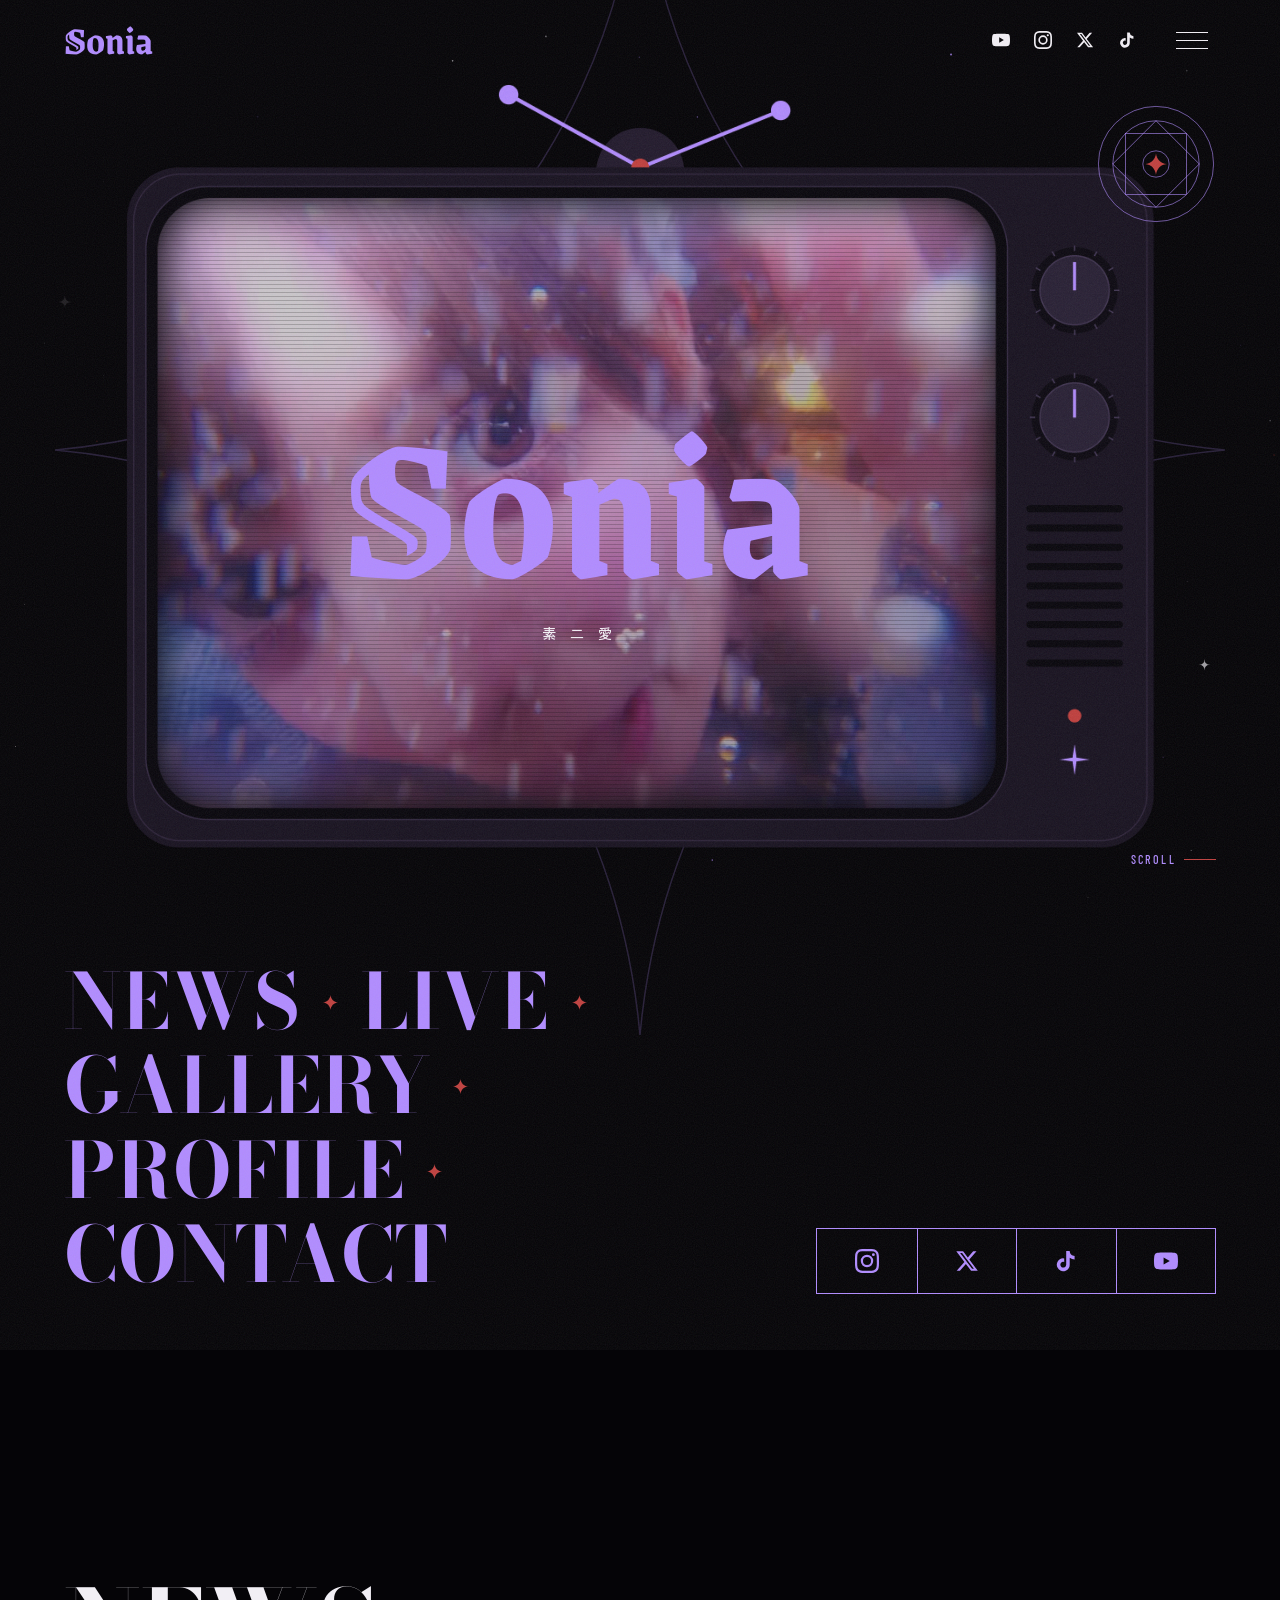
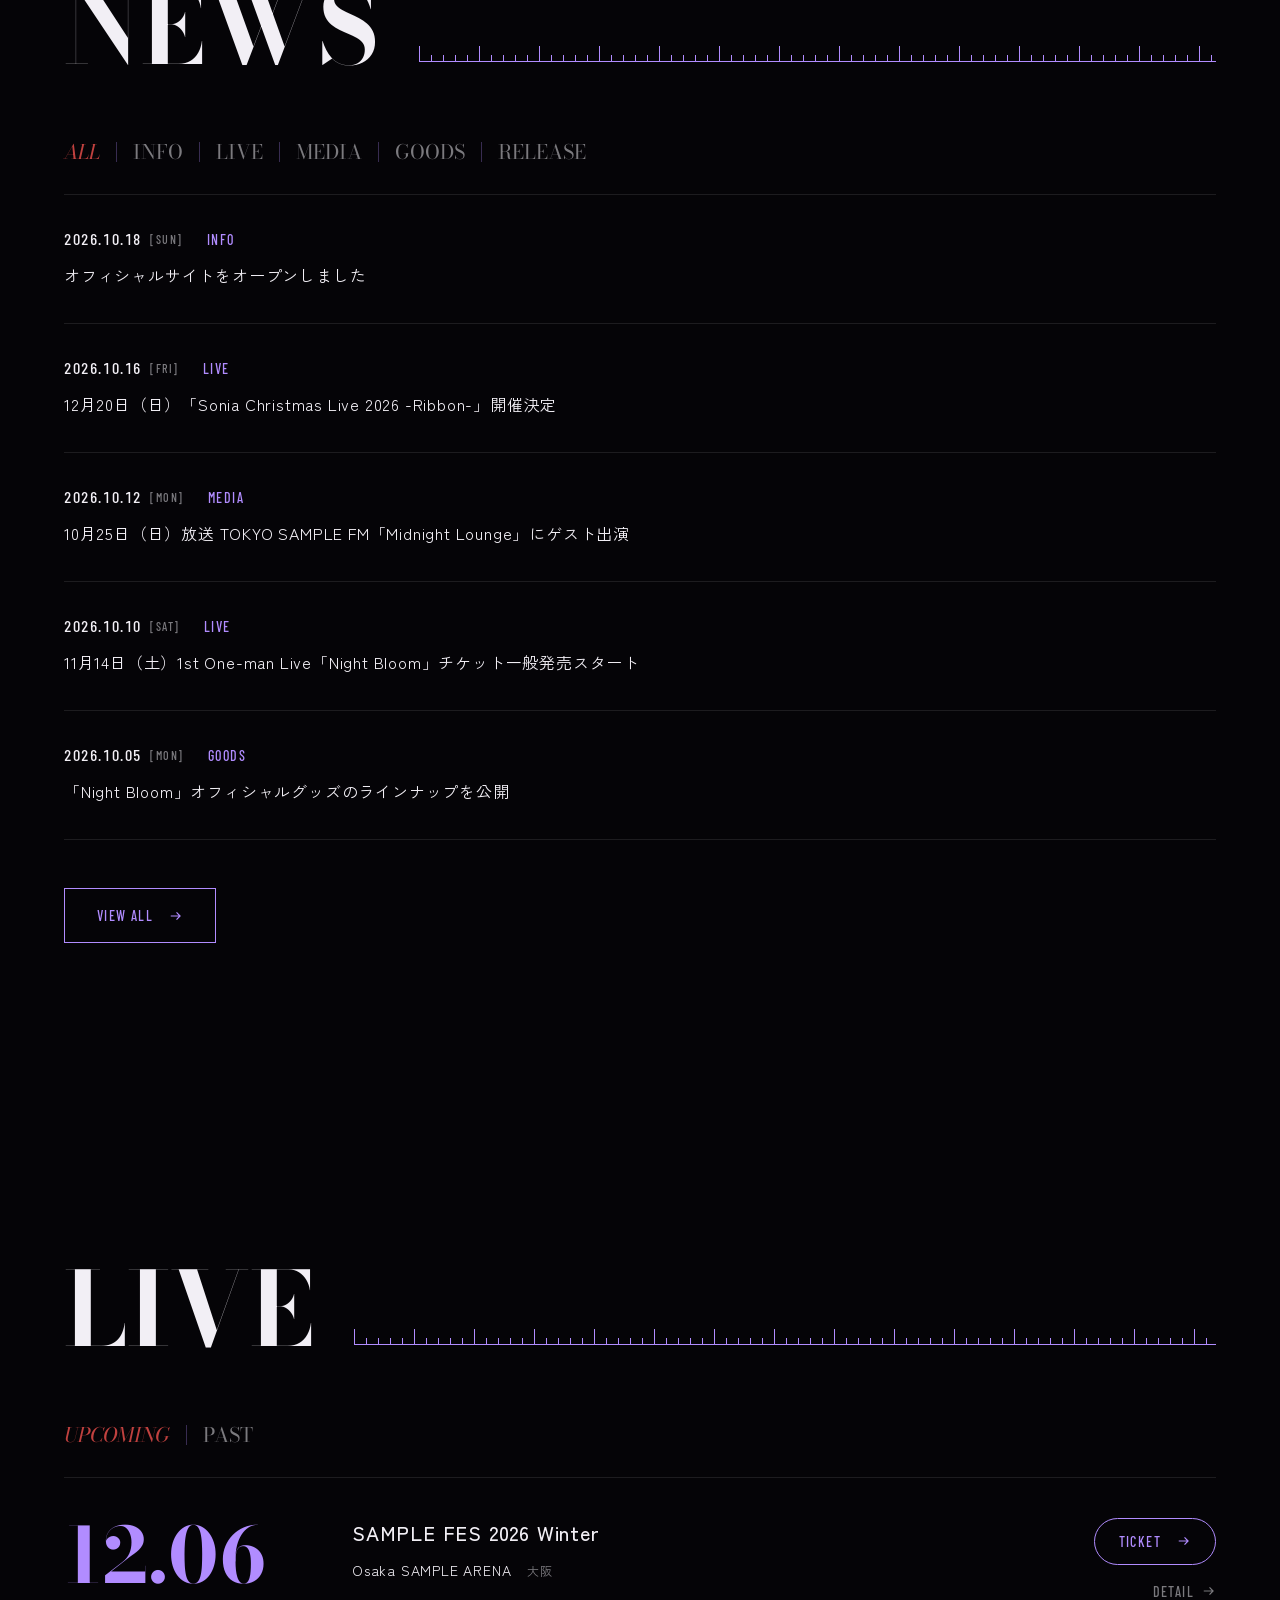
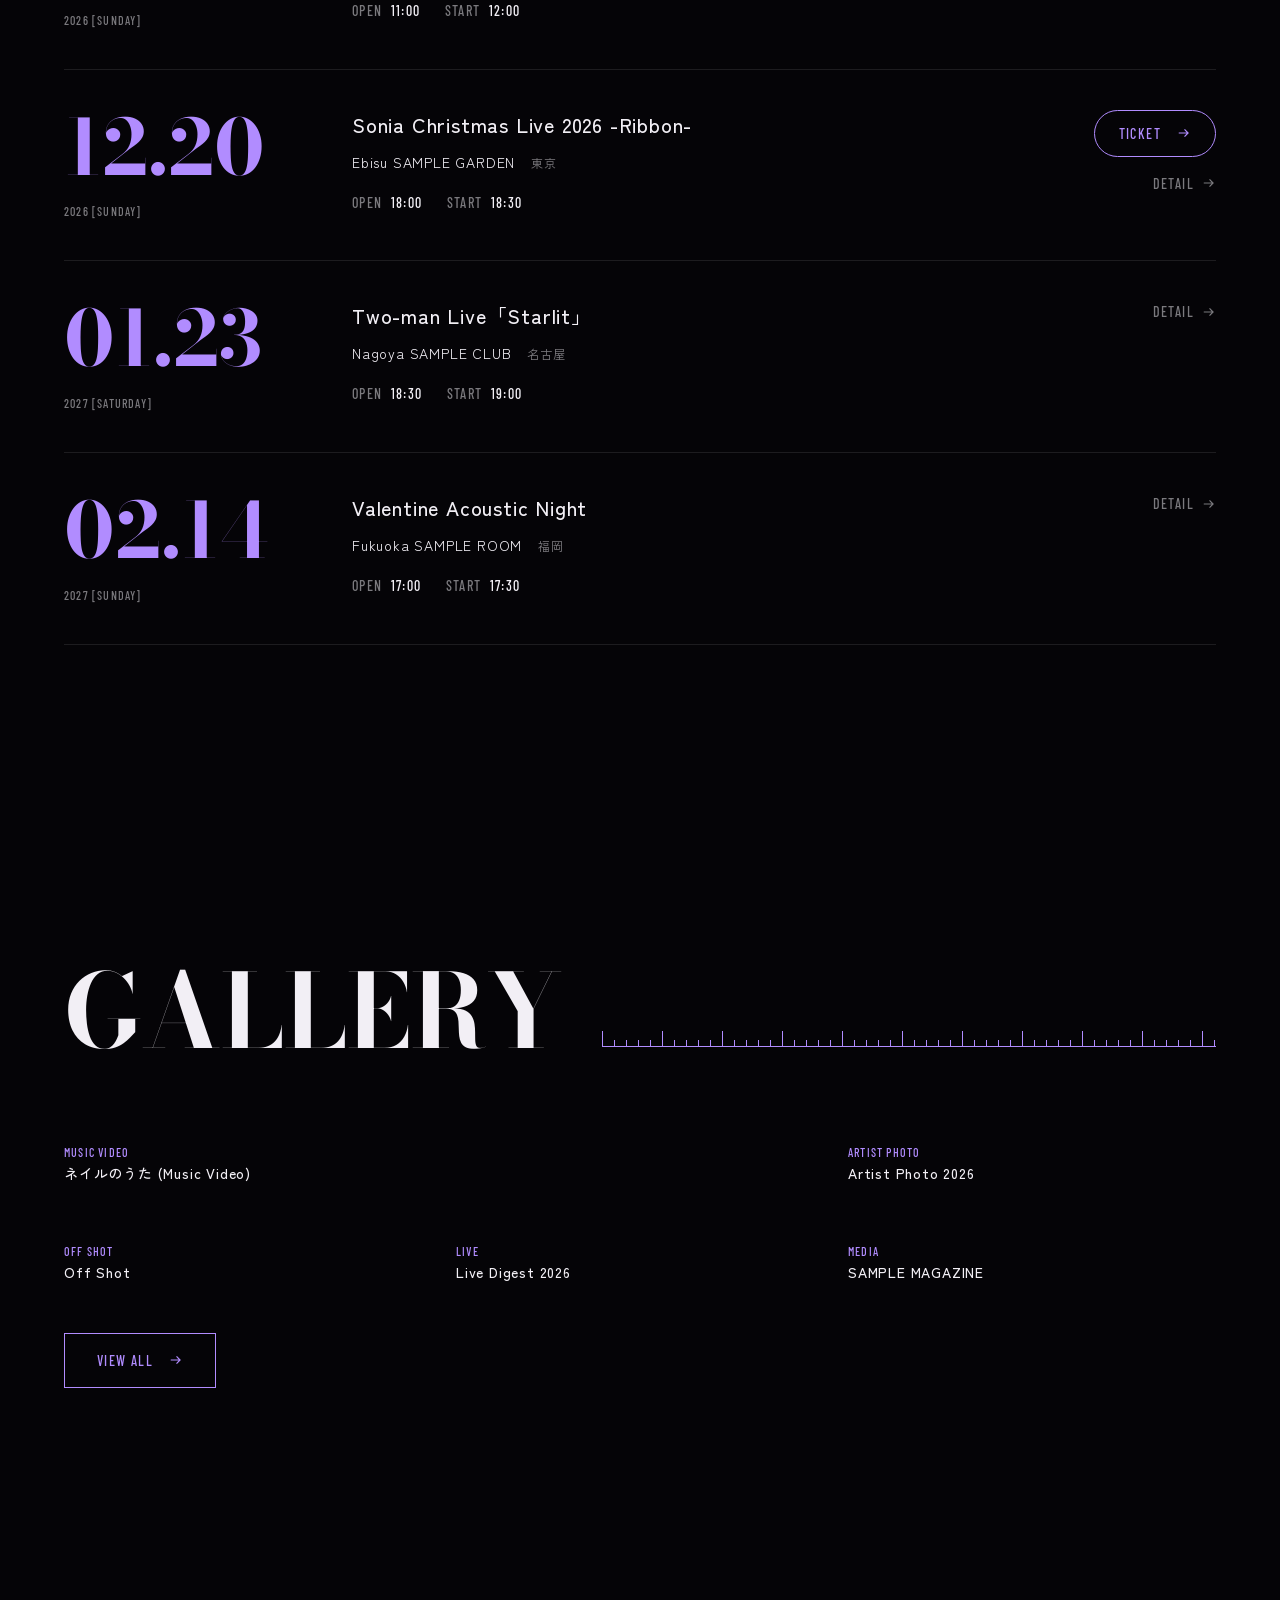
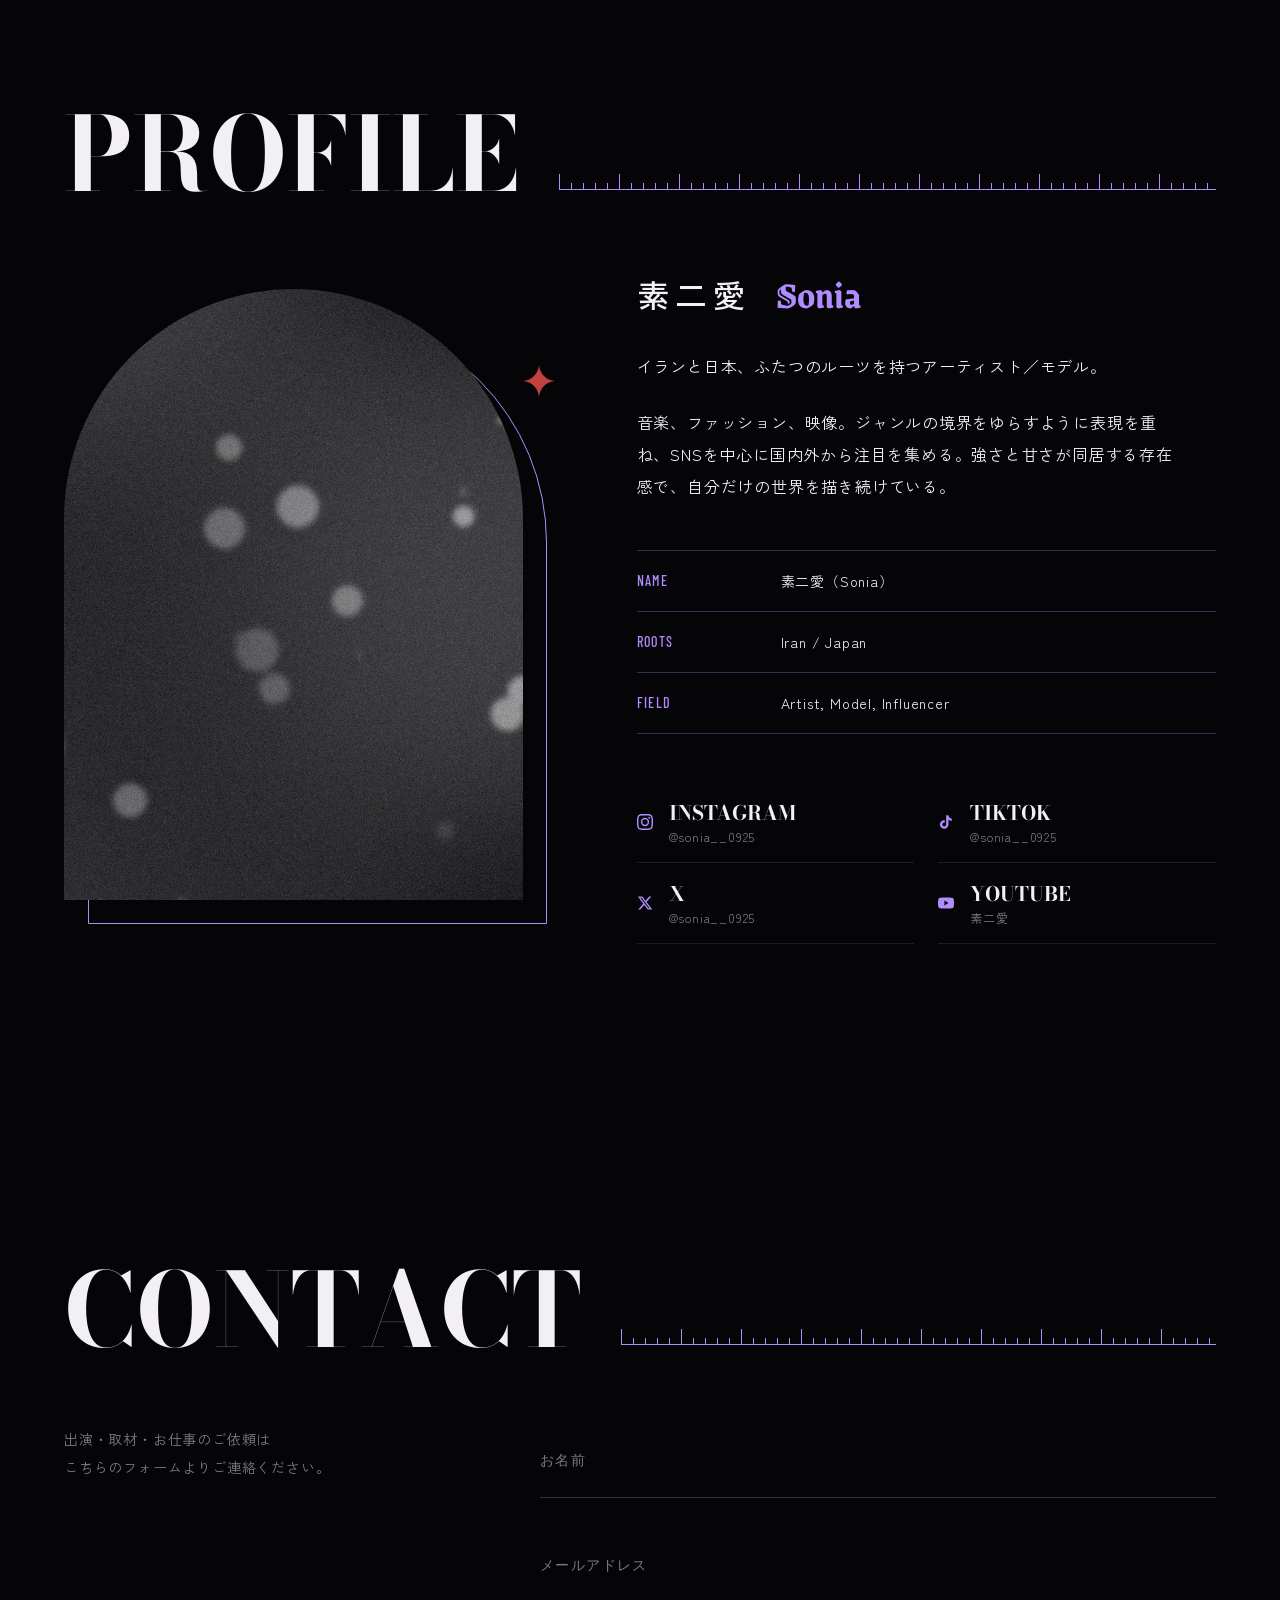
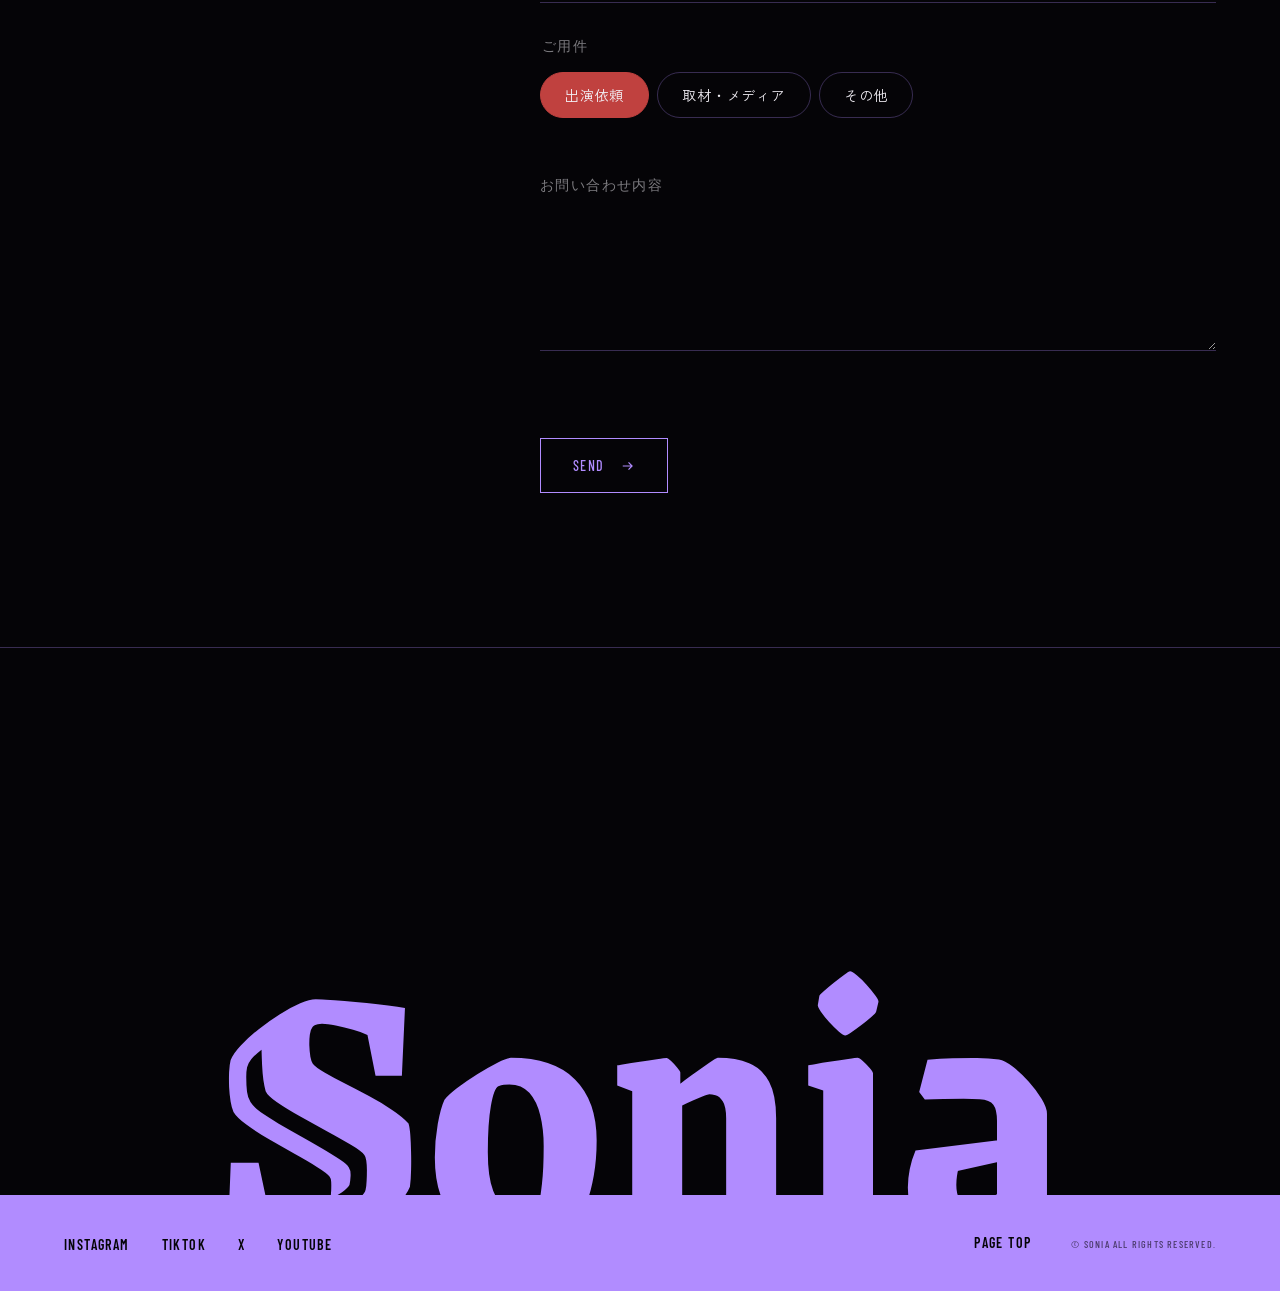
==== commit 10ad1476: "newsを1カラムに変更" ====
--- a/index.html
+++ b/index.html
@@ -20,14 +20,14 @@
   <link rel="preconnect" href="https://fonts.googleapis.com">
   <link rel="preconnect" href="https://fonts.gstatic.com" crossorigin>
   <link href="https://fonts.googleapis.com/css2?family=Barlow+Condensed:wght@400;500;600&family=Bodoni+Moda:ital,opsz,wght@0,6..96,400;0,6..96,700;1,6..96,400;1,6..96,700&family=Grenze+Gotisch:wght@500;700&family=Zen+Kaku+Gothic+New:wght@400;500&display=swap" rel="stylesheet">
-  <link rel="stylesheet" href="css/style.css?v=20261025">
-  <script src="js/common.js?v=20261025" defer></script>
-  <script src="js/layout.js?v=20261025" defer></script>
-  <script src="js/main.js?v=20261025" defer></script>
-  <script src="js/news.js?v=20261025" defer></script>
-  <script src="js/live.js?v=20261025" defer></script>
-  <script src="js/gallery.js?v=20261025" defer></script>
-  <script src="js/contact.js?v=20261025" defer></script>
+  <link rel="stylesheet" href="css/style.css">
+  <script src="js/common.js" defer></script>
+  <script src="js/layout.js" defer></script>
+  <script src="js/main.js" defer></script>
+  <script src="js/news.js" defer></script>
+  <script src="js/live.js" defer></script>
+  <script src="js/gallery.js" defer></script>
+  <script src="js/contact.js" defer></script>
 </head>
 <body class="is-loading">
 
--- a/css/style.css
+++ b/css/style.css
@@ -852,12 +852,22 @@
 
 .news-link {
   display: grid;
-  grid-template-columns: 200px minmax(0, 1fr) auto 16px;
-  align-items: baseline;
-  column-gap: 32px;
+  grid-template-columns: auto minmax(0, 1fr) 16px;
+  align-items: center;
+  gap: 8px 24px;
   width: 100%;
   padding: 32px 0;
   text-align: left;
+}
+
+.news-title {
+  grid-column: 1 / 3;
+  grid-row: 2;
+}
+
+.news-arrow {
+  grid-column: 3;
+  grid-row: 1 / 3;
 }
 
 .news-date {
@@ -895,14 +905,12 @@
 .news-cat {
   font-size: var(--fs-s);
   color: var(--violet);
-  text-align: right;
 }
 
 .news-arrow {
   width: 16px;
   height: 16px;
   fill: var(--red);
-  align-self: center;
   opacity: 0;
   transform: translateX(-8px);
   transition: opacity 0.4s, transform 0.7s var(--ease);
@@ -1988,14 +1996,7 @@
   }
 
   .news-link {
-    grid-template-columns: 1fr auto;
-    row-gap: 8px;
     padding: 24px 0;
-  }
-
-  .news-title {
-    grid-column: 1 / -1;
-    grid-row: 2;
   }
 
   .news-arrow {
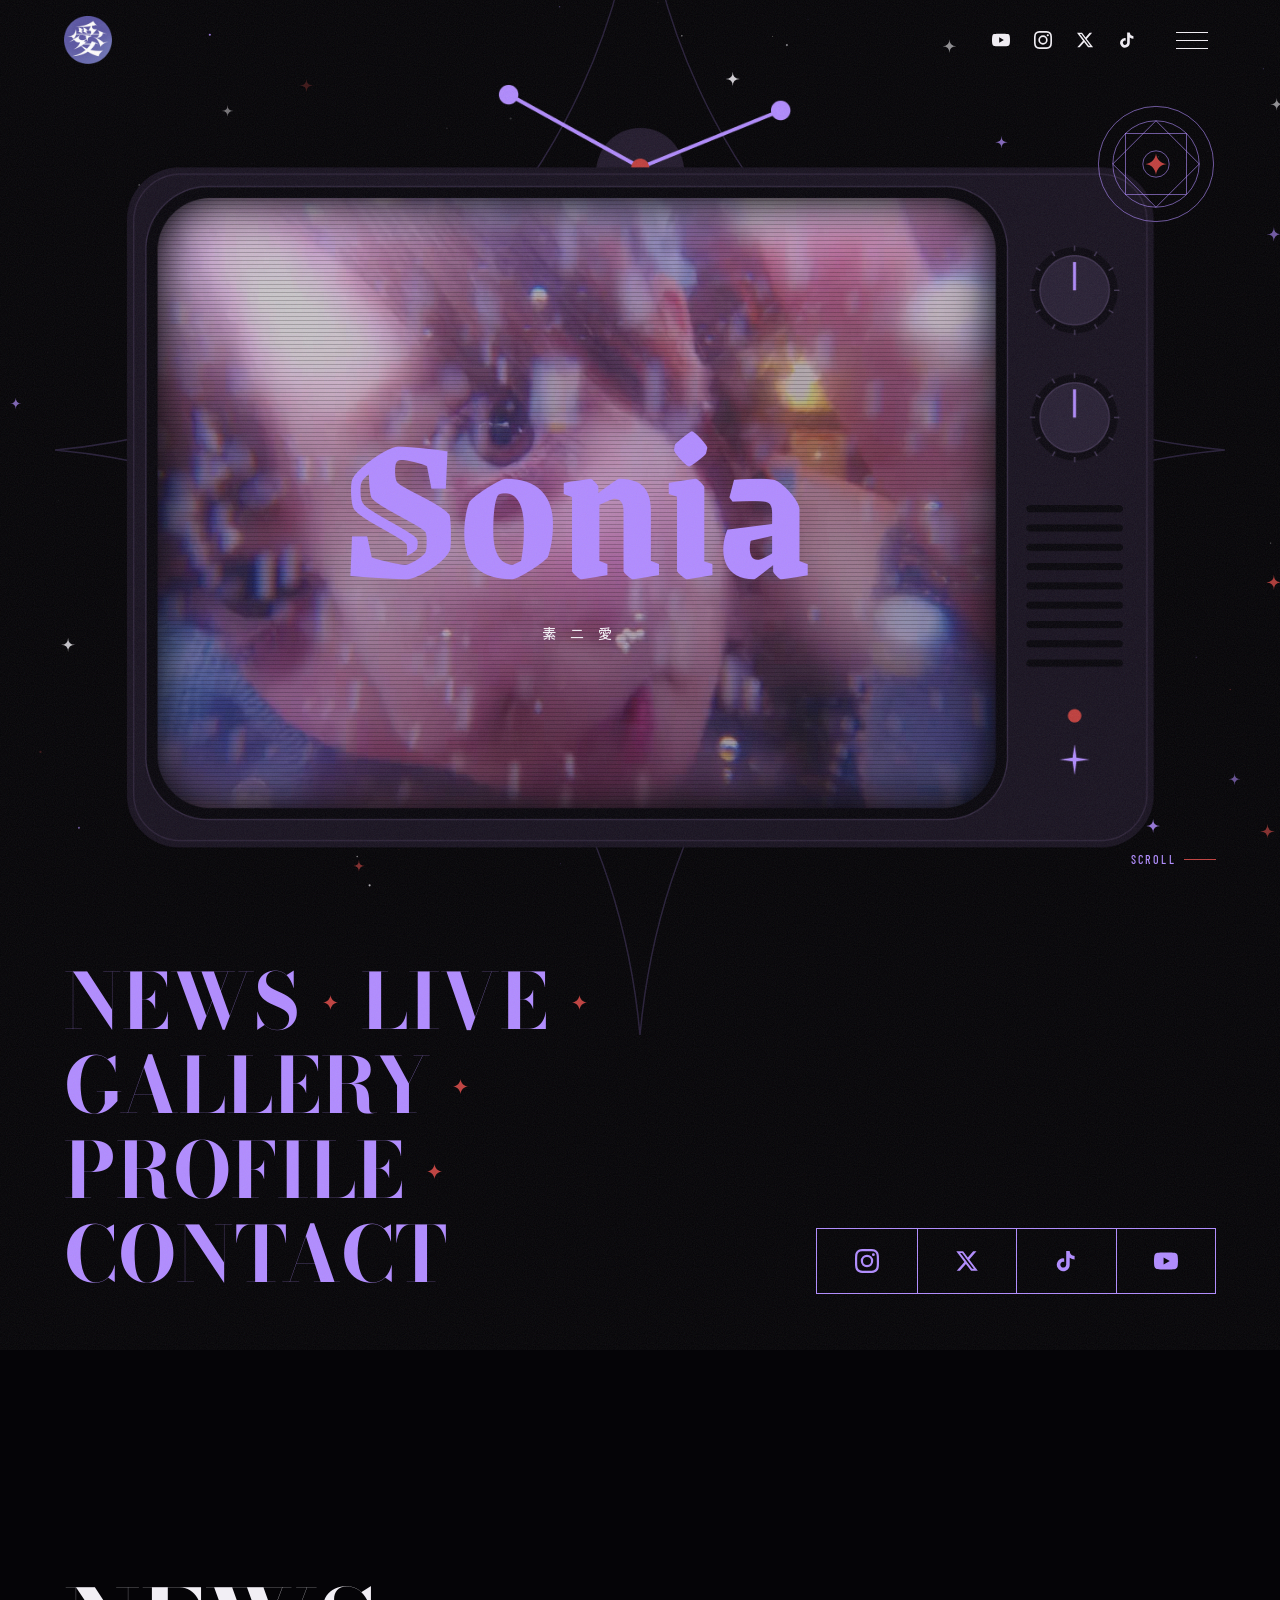
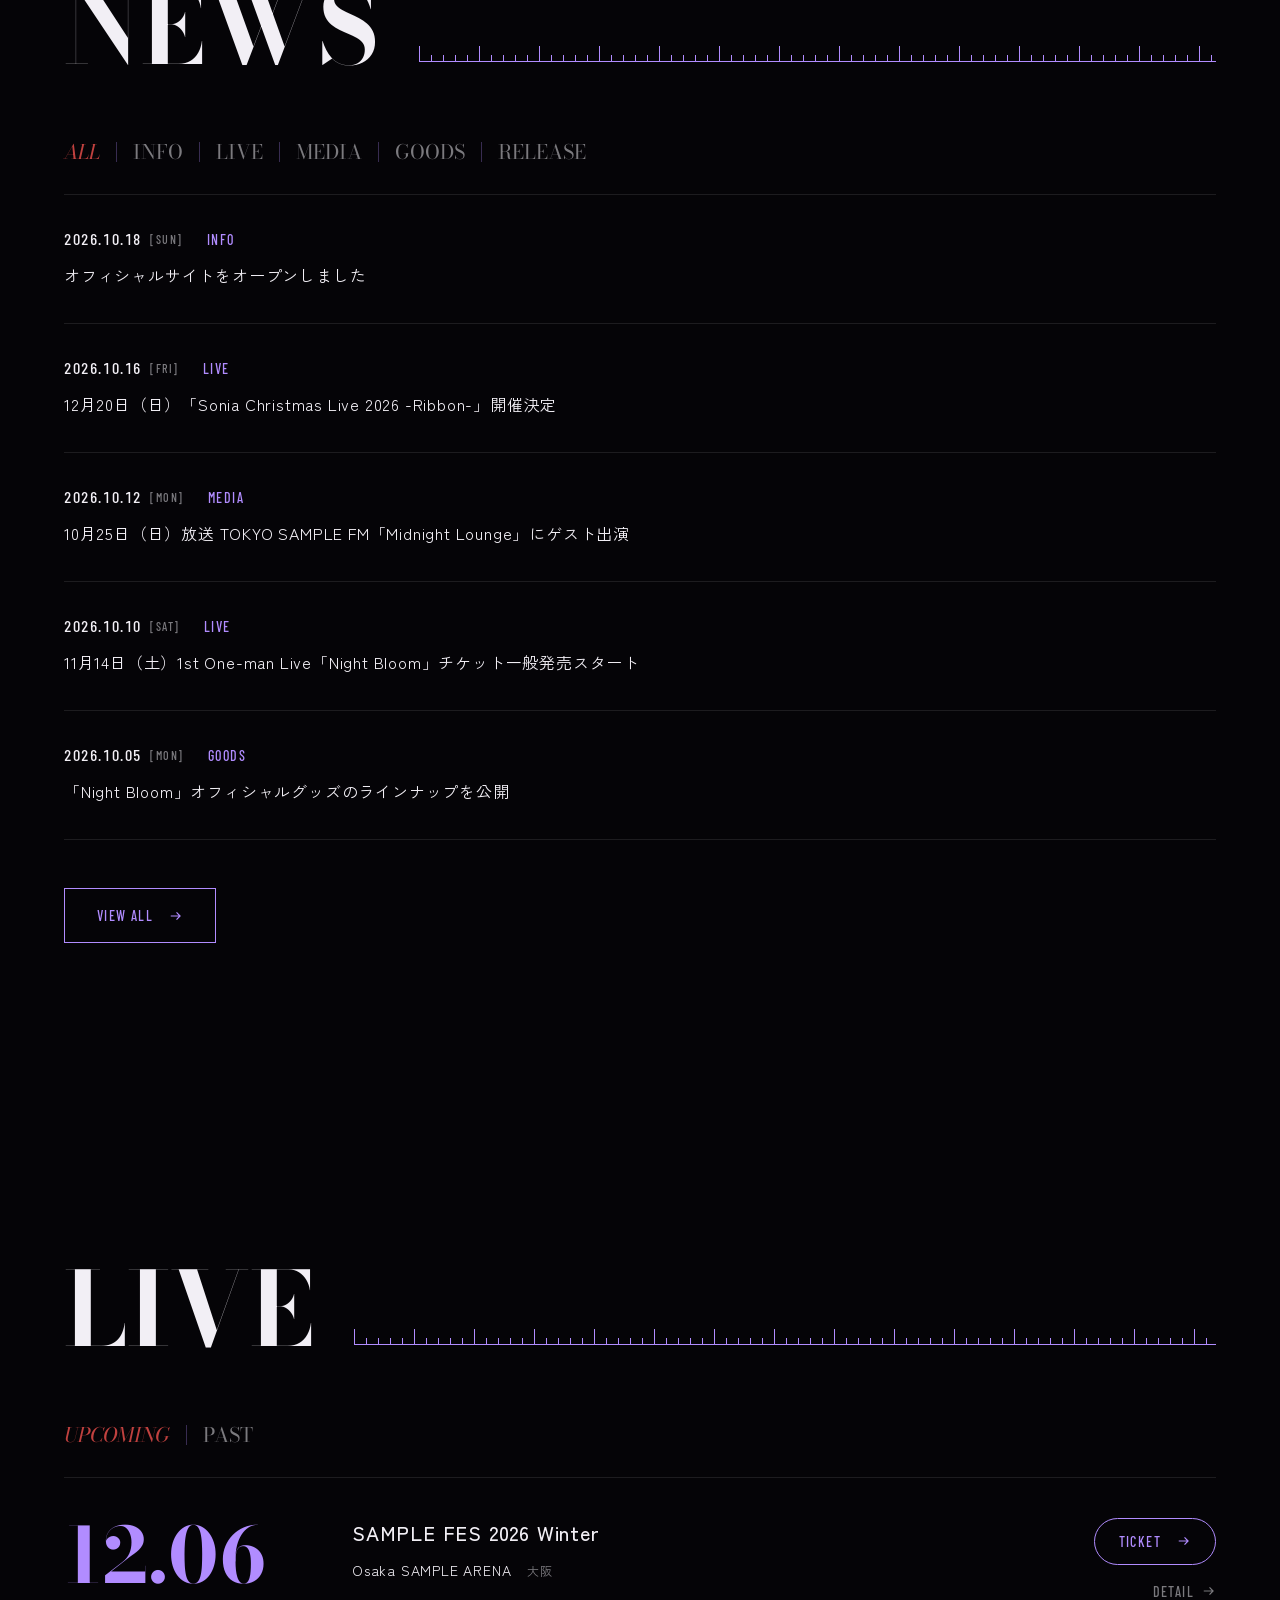
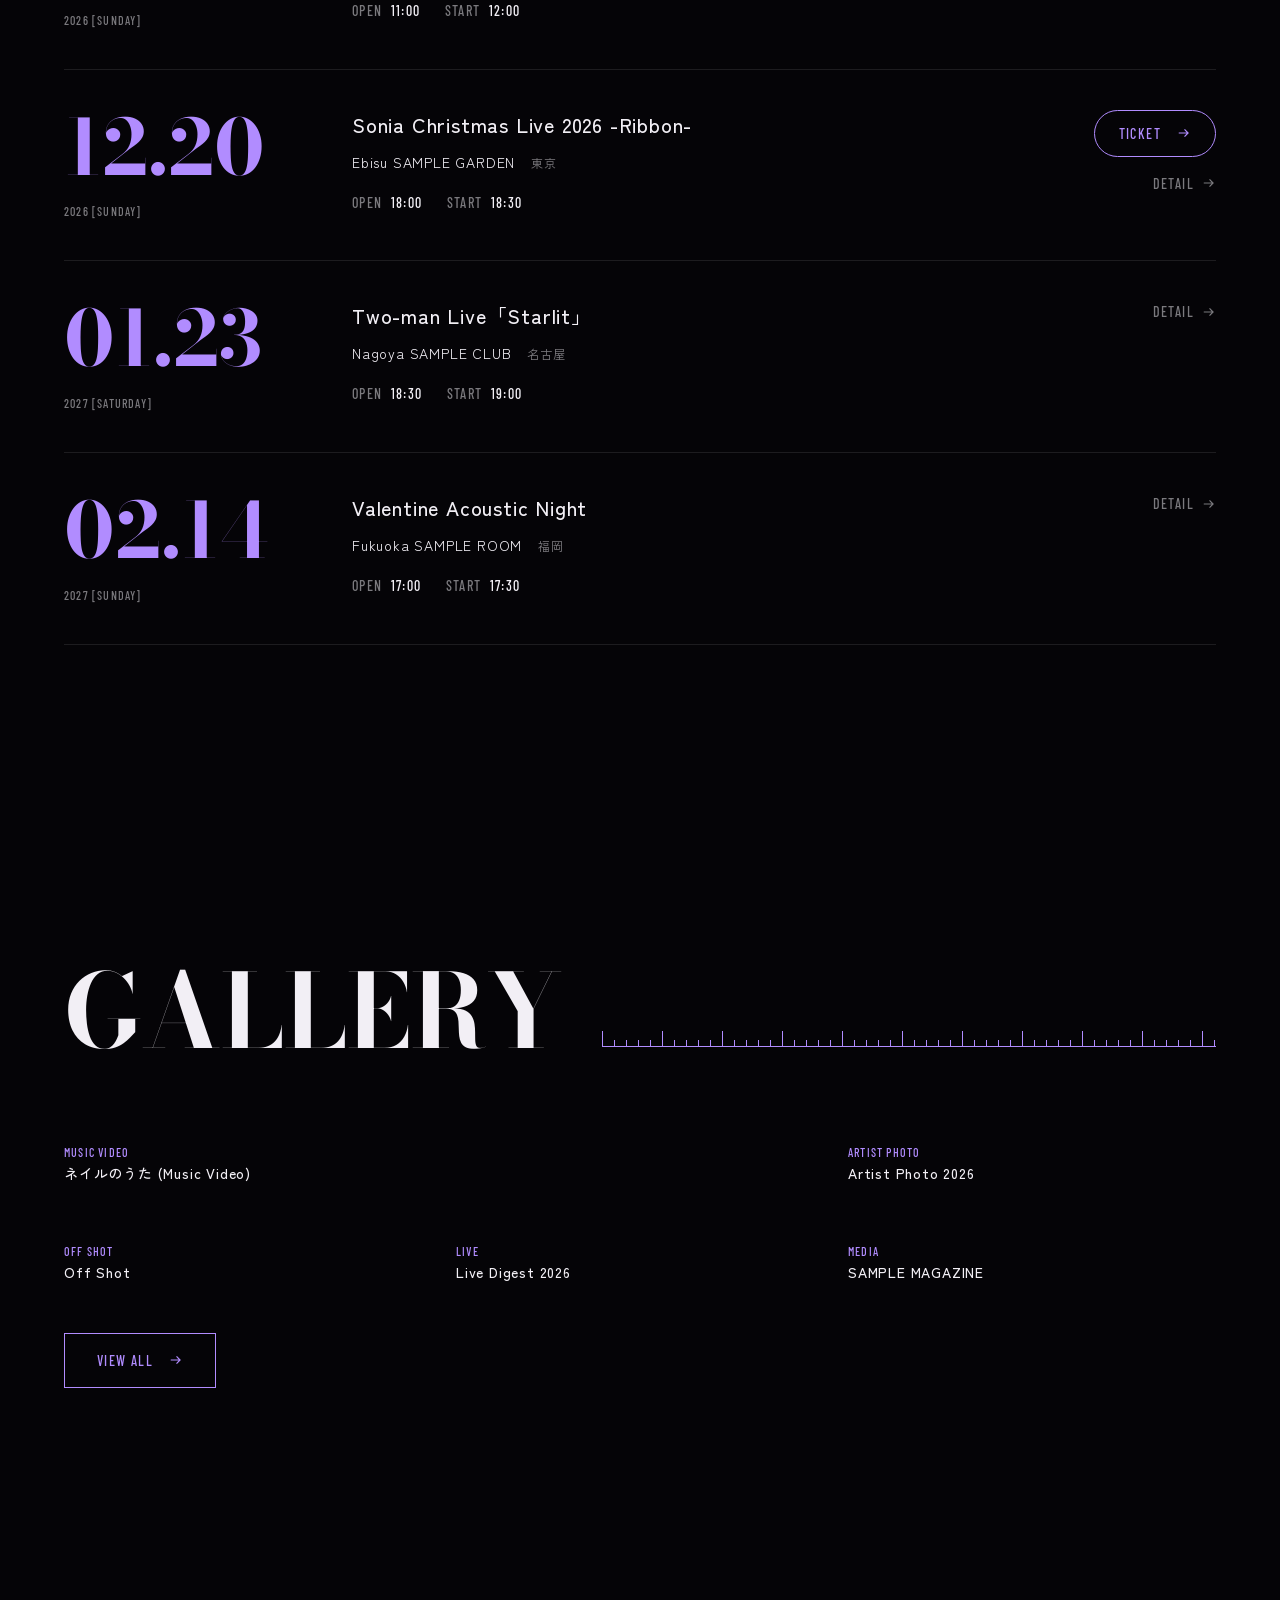
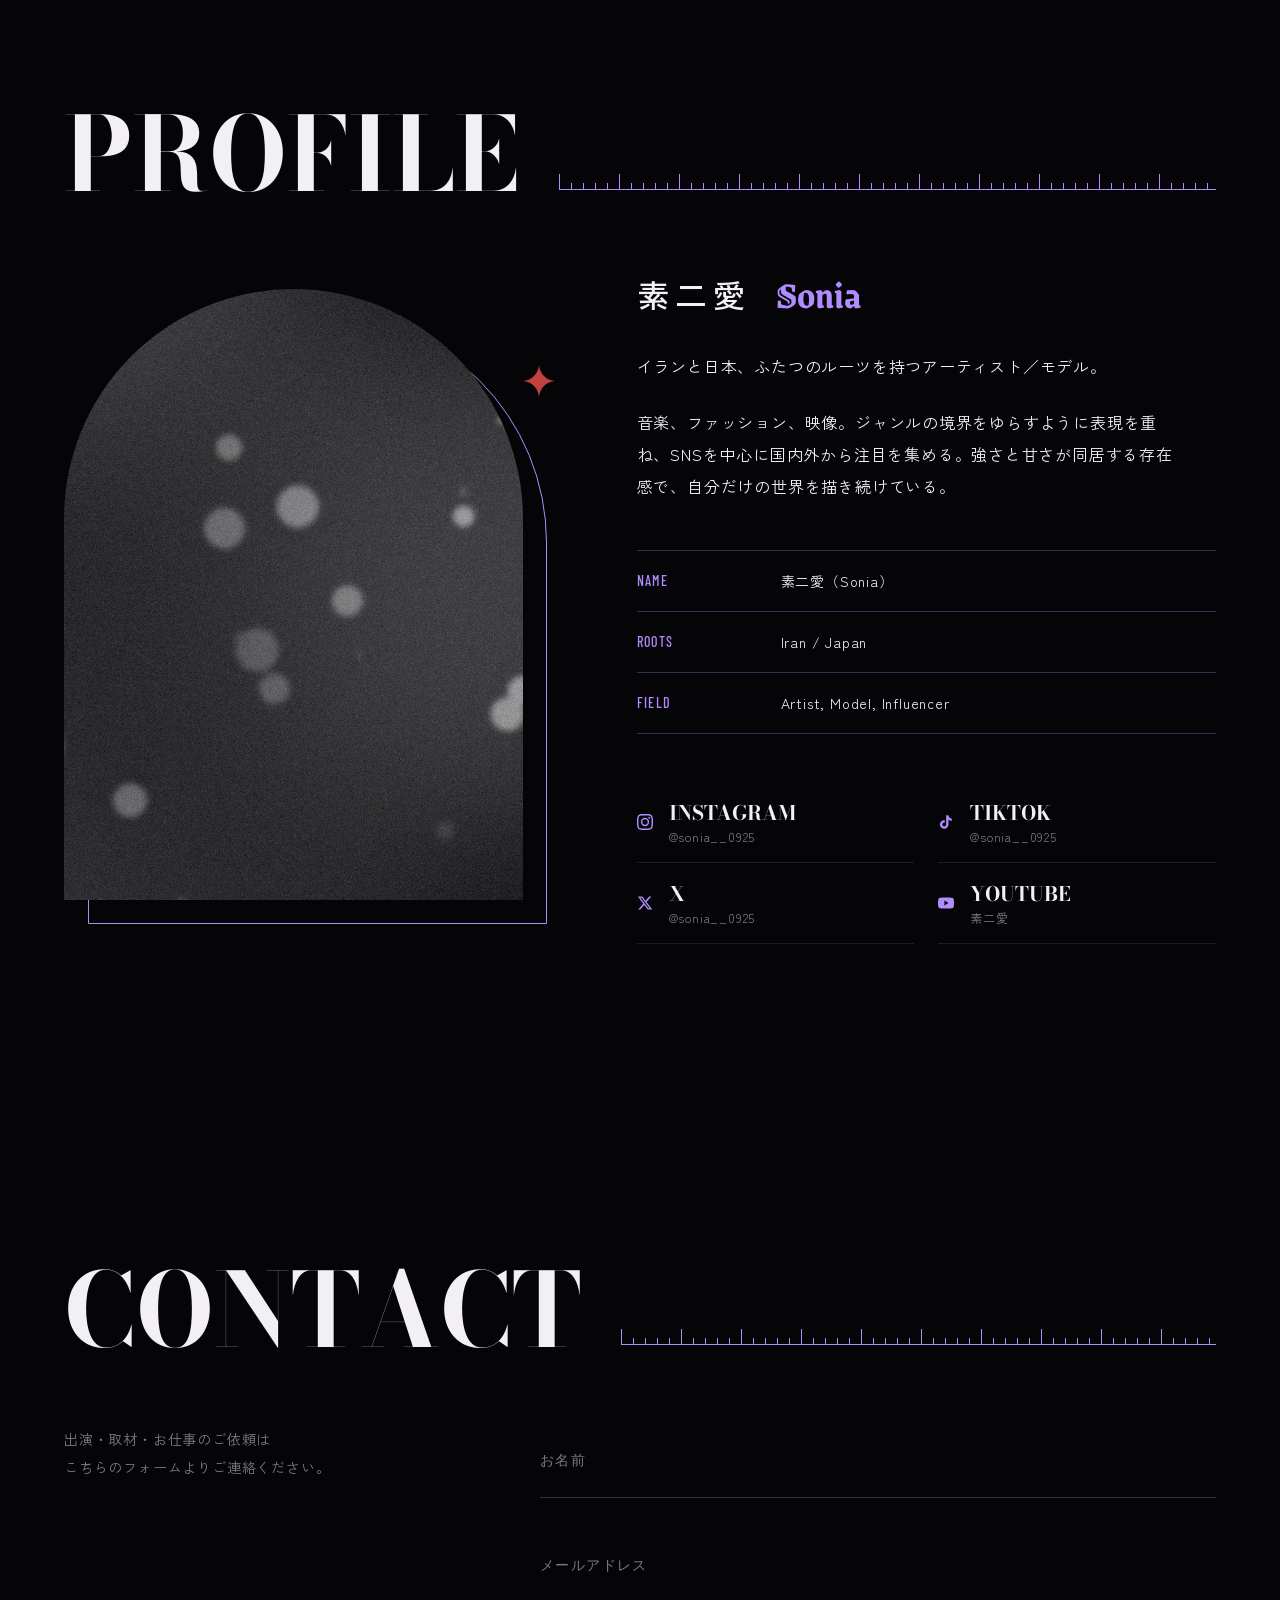
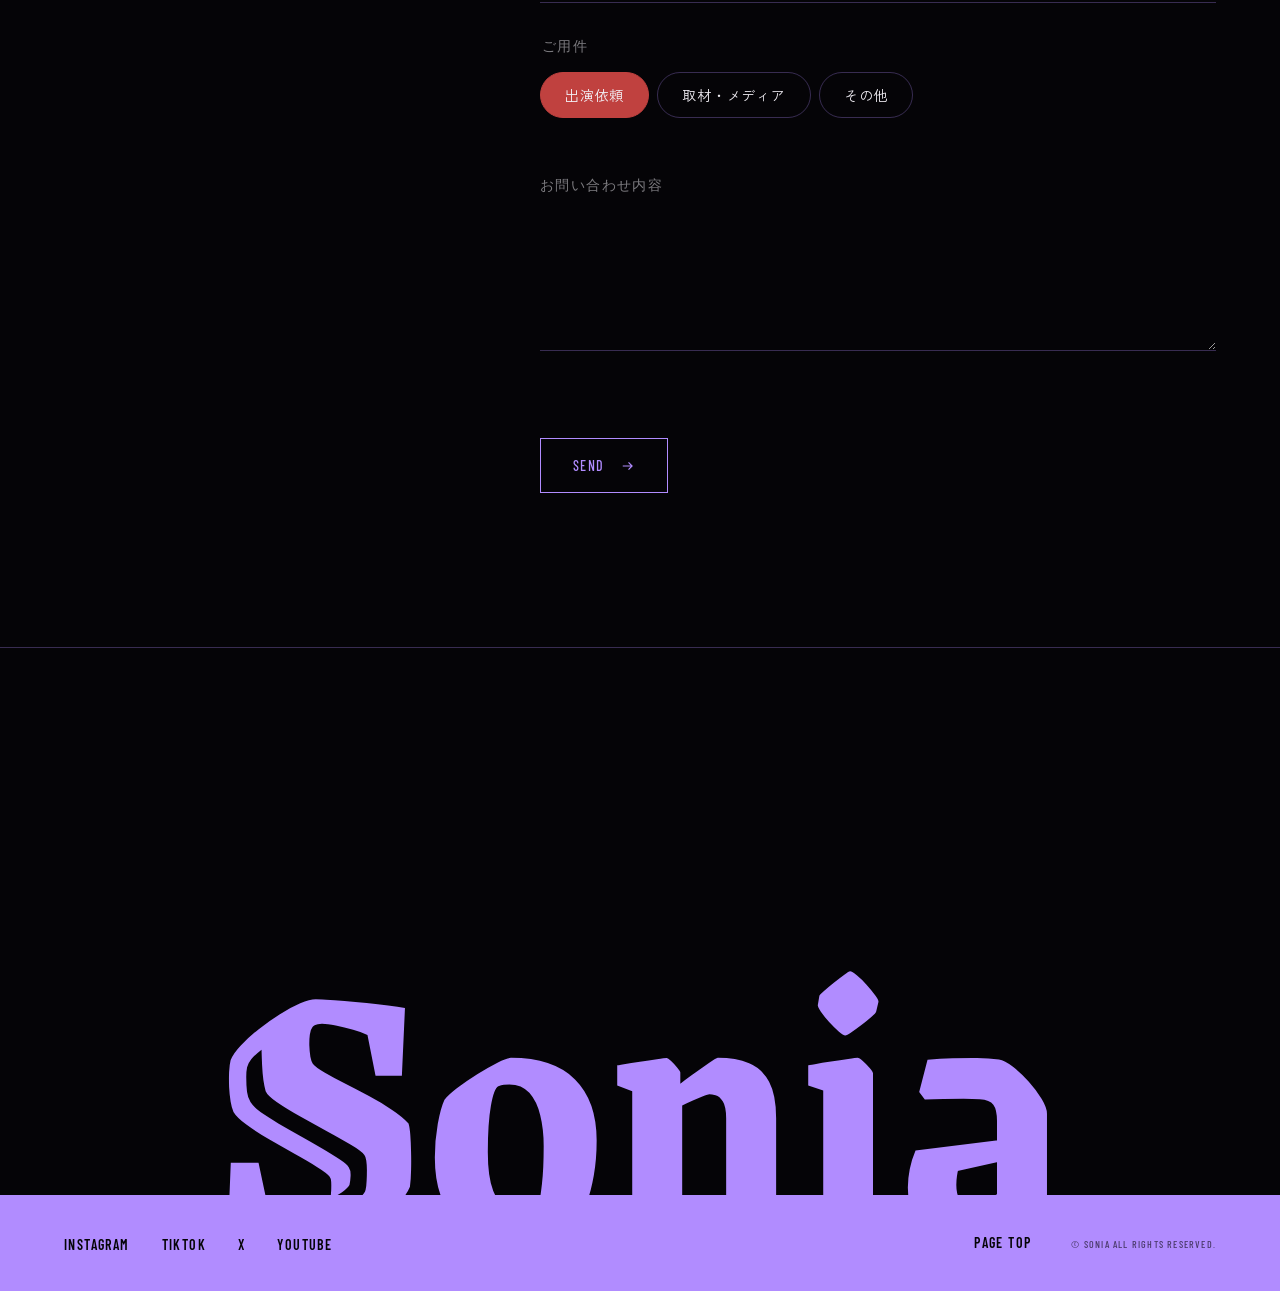
==== commit 8069061b: "更新" ====
--- a/index.html
+++ b/index.html
@@ -6,7 +6,7 @@
   <title>素二愛 Sonia｜OFFICIAL WEB SITE</title>
   <meta name="description" content="アーティスト・モデル 素二愛（Sonia）のオフィシャルサイト。最新ニュース、ライブ情報、ギャラリー、プロフィールをお届けします。">
   <meta name="robots" content="index, follow">
-  <link rel="icon" href="images/favicon.png" type="image/png">
+  <link rel="icon" href="images/favicon.ico" type="image/x-icon">
 
   <meta property="og:type" content="website">
   <meta property="og:title" content="素二愛 Sonia｜OFFICIAL WEB SITE">
@@ -41,7 +41,7 @@
   </svg>
 
   <div class="loader" aria-hidden="true">
-    <p class="loader-logo">Sonia</p>
+    <img class="loader-logo" src="images/logo.png" alt="" width="240" height="240">
     <p class="loader-bar"><span class="js-bar"></span></p>
     <p class="loader-count">Loading <span class="js-count">000</span></p>
   </div>
@@ -51,7 +51,7 @@
   <div class="cursor" aria-hidden="true"><span class="cursor-dot"></span><span class="cursor-ring"><em class="cursor-label"></em></span></div>
 
   <header class="site-header">
-    <a href="#top" class="logo" aria-label="素二愛 トップへ">Sonia</a>
+    <a href="#top" class="logo" aria-label="素二愛 トップへ"><img src="images/logo.png" alt="素二愛" width="240" height="240"></a>
     <ul class="header-sns">
       <li><a href="https://www.youtube.com/channel/UCf7-5qd9nNde2EbkA1S9MgQ" target="_blank" rel="noopener" aria-label="YouTube"><svg><use href="#i-youtube"/></svg></a></li>
       <li><a href="https://www.instagram.com/sonia__0925" target="_blank" rel="noopener" aria-label="Instagram"><svg><use href="#i-instagram"/></svg></a></li>
--- a/css/style.css
+++ b/css/style.css
@@ -142,8 +142,6 @@
   text-transform: uppercase;
 }
 
-.logo,
-.loader-logo,
 .mv-logo-en,
 .footer-logo,
 .profile-name span {
@@ -224,7 +222,8 @@
 }
 
 .loader-logo {
-  font-size: 72px;
+  width: 96px;
+  height: 96px;
   opacity: 0;
   animation: fade 1.2s var(--ease) 0.1s forwards;
 }
@@ -384,8 +383,12 @@
 
 .logo {
   margin-right: auto;
-  font-size: 40px;
-  color: var(--violet);
+}
+
+.logo img {
+  display: block;
+  width: 48px;
+  height: 48px;
 }
 
 .header-sns {
@@ -1929,8 +1932,9 @@
     --fs-m: 14px;
   }
 
-  .logo {
-    font-size: 32px;
+  .logo img {
+    width: 40px;
+    height: 40px;
   }
 
   .header-sns {
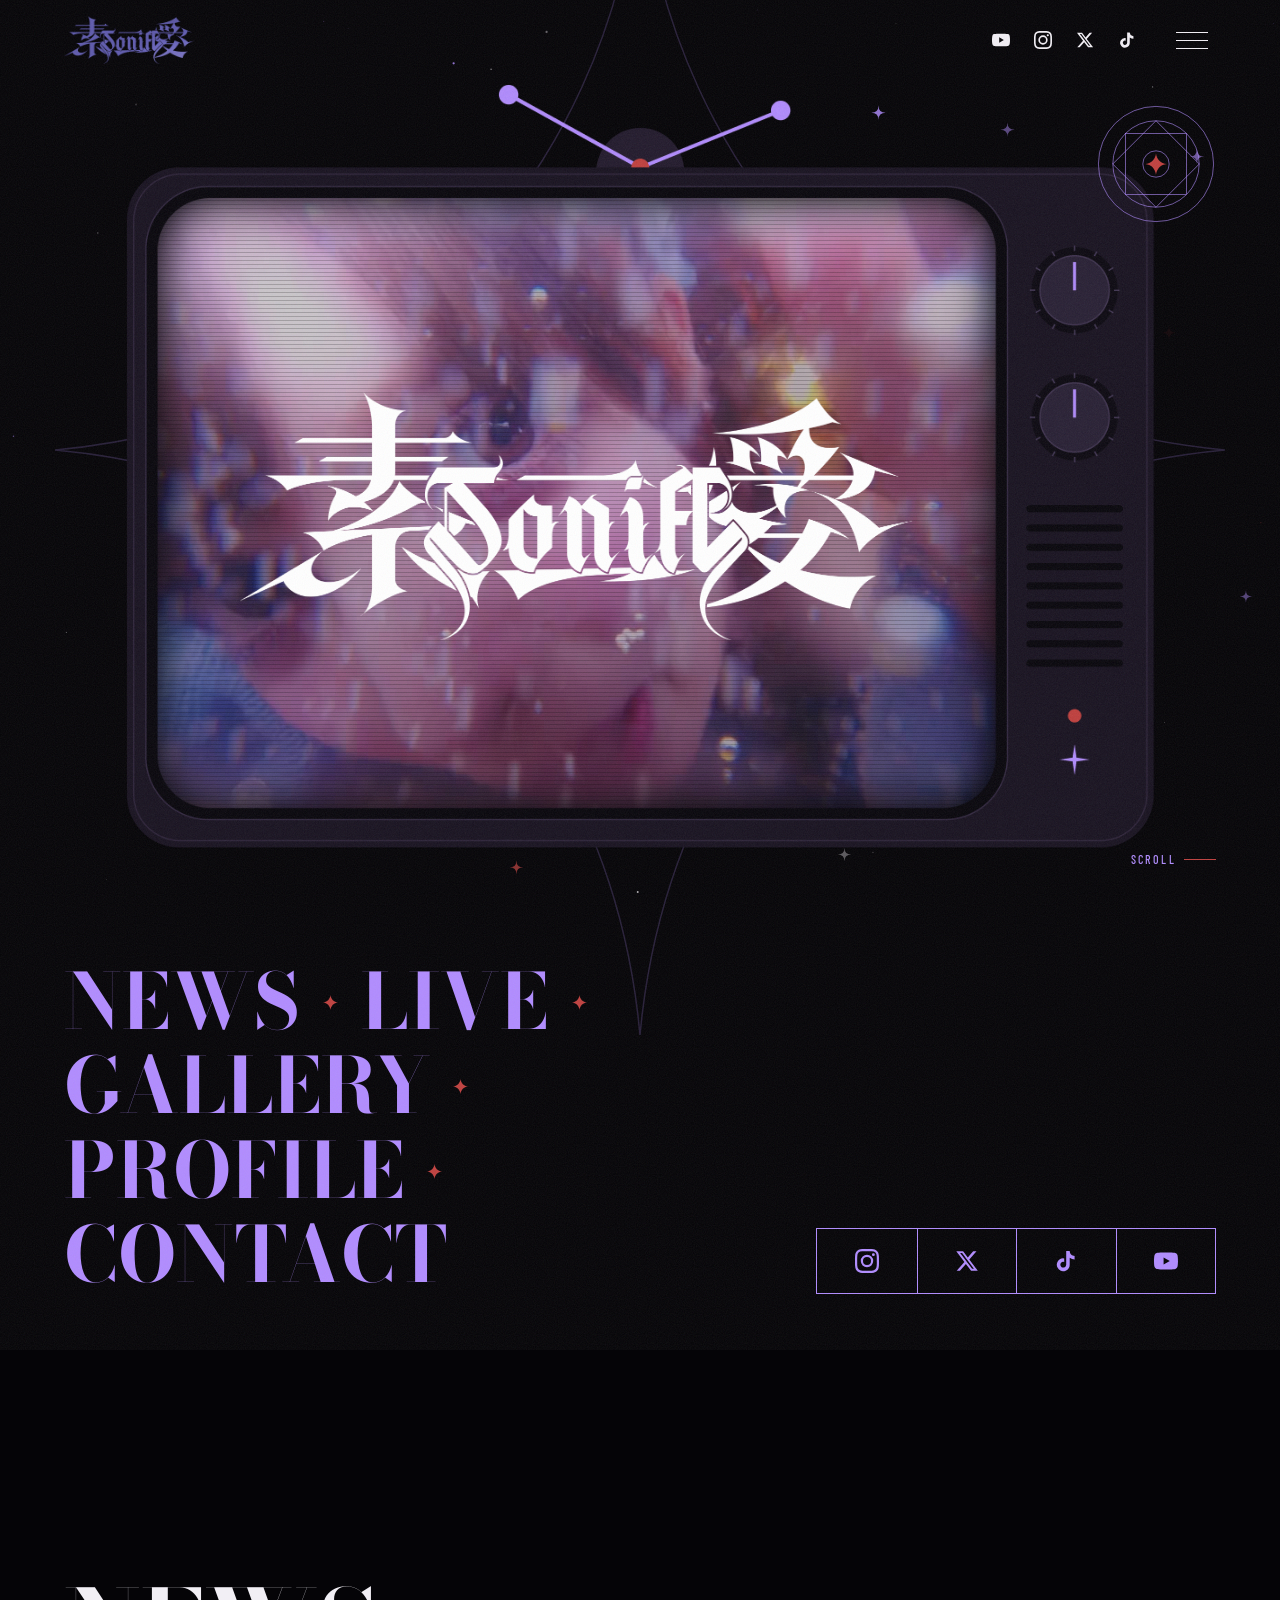
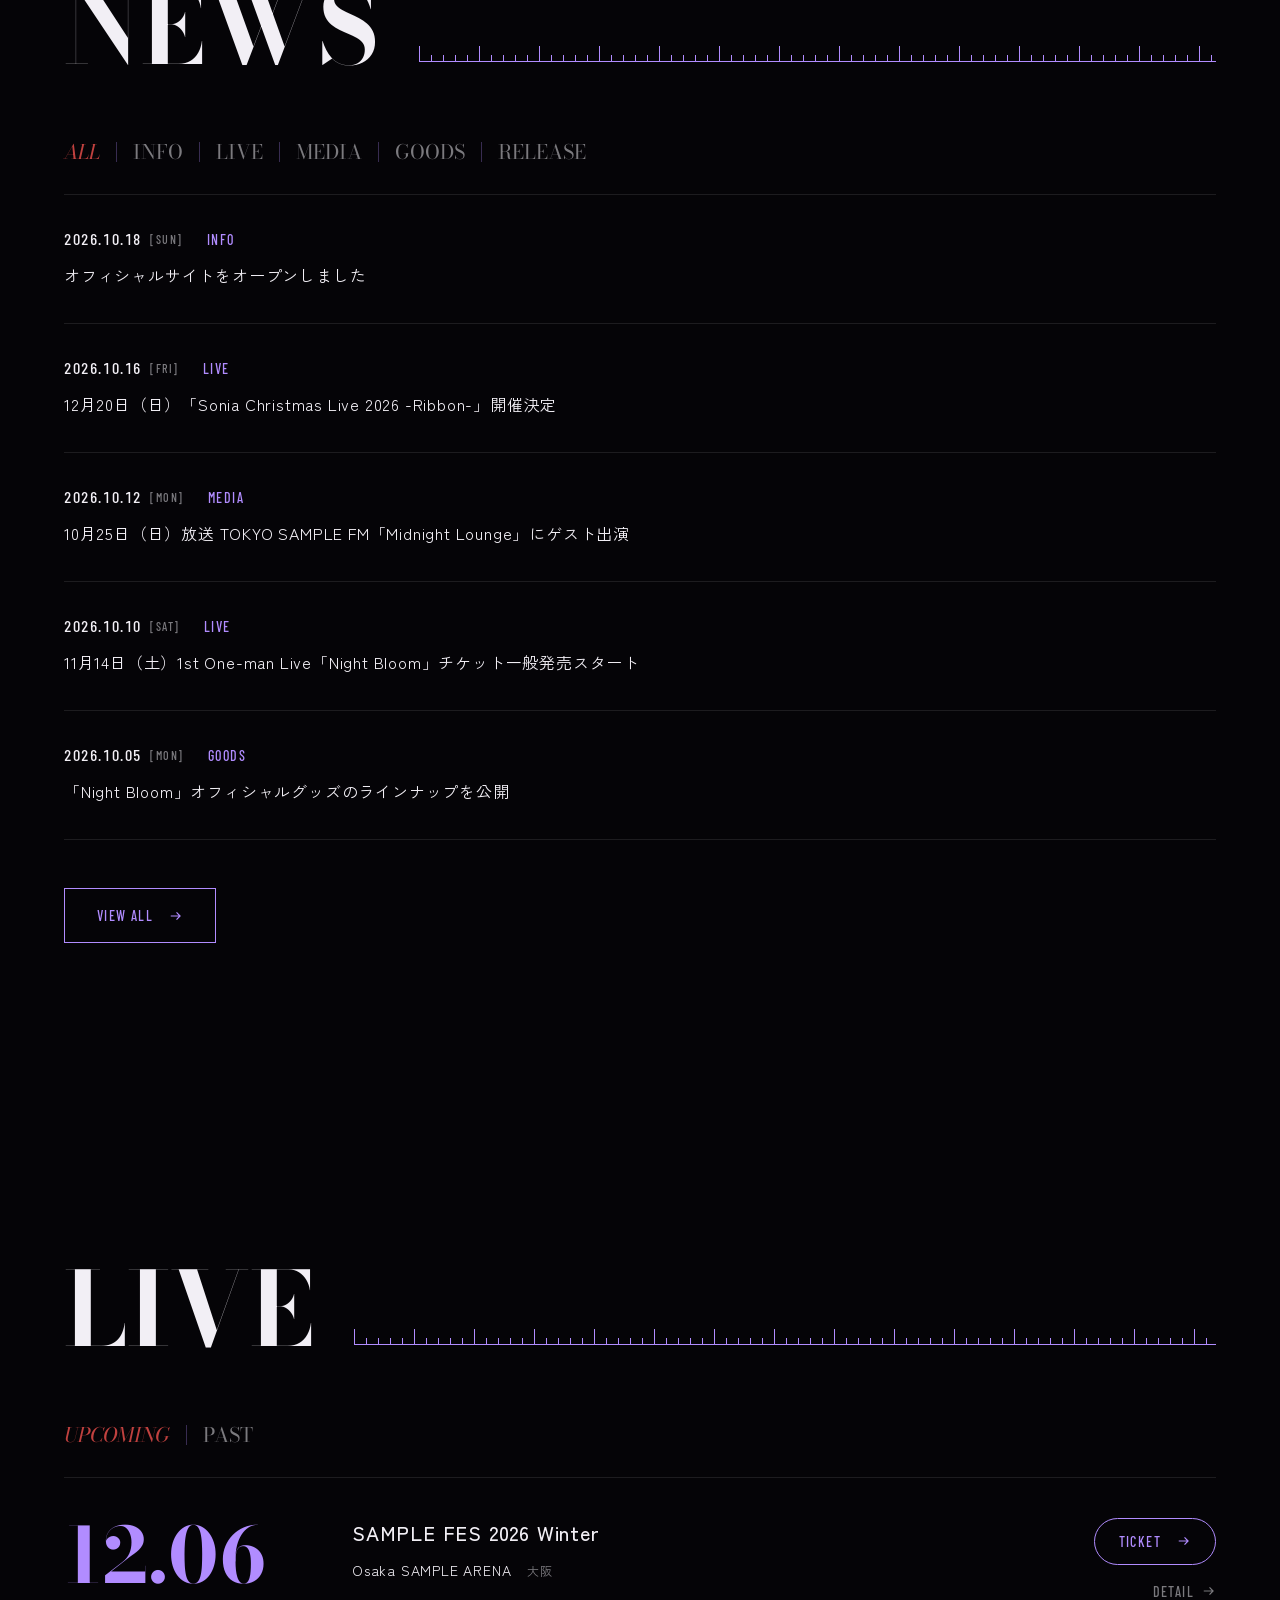
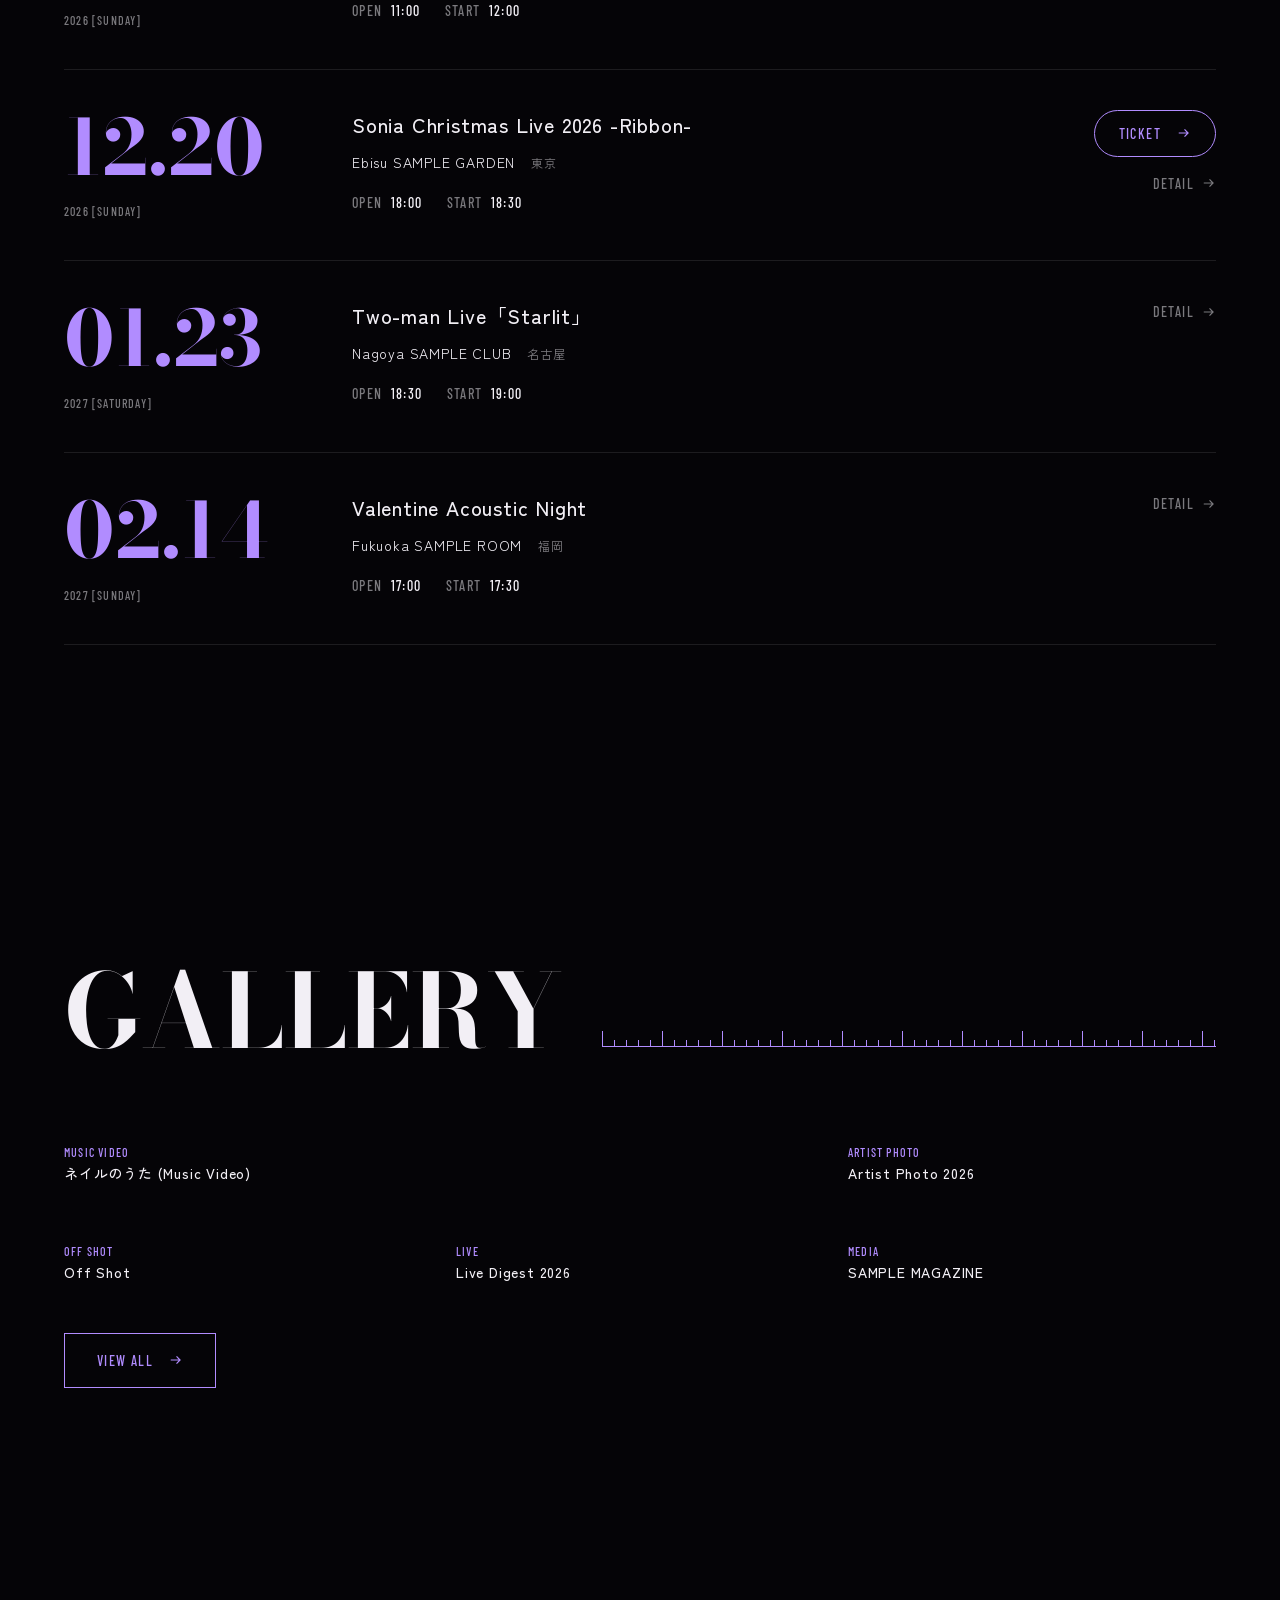
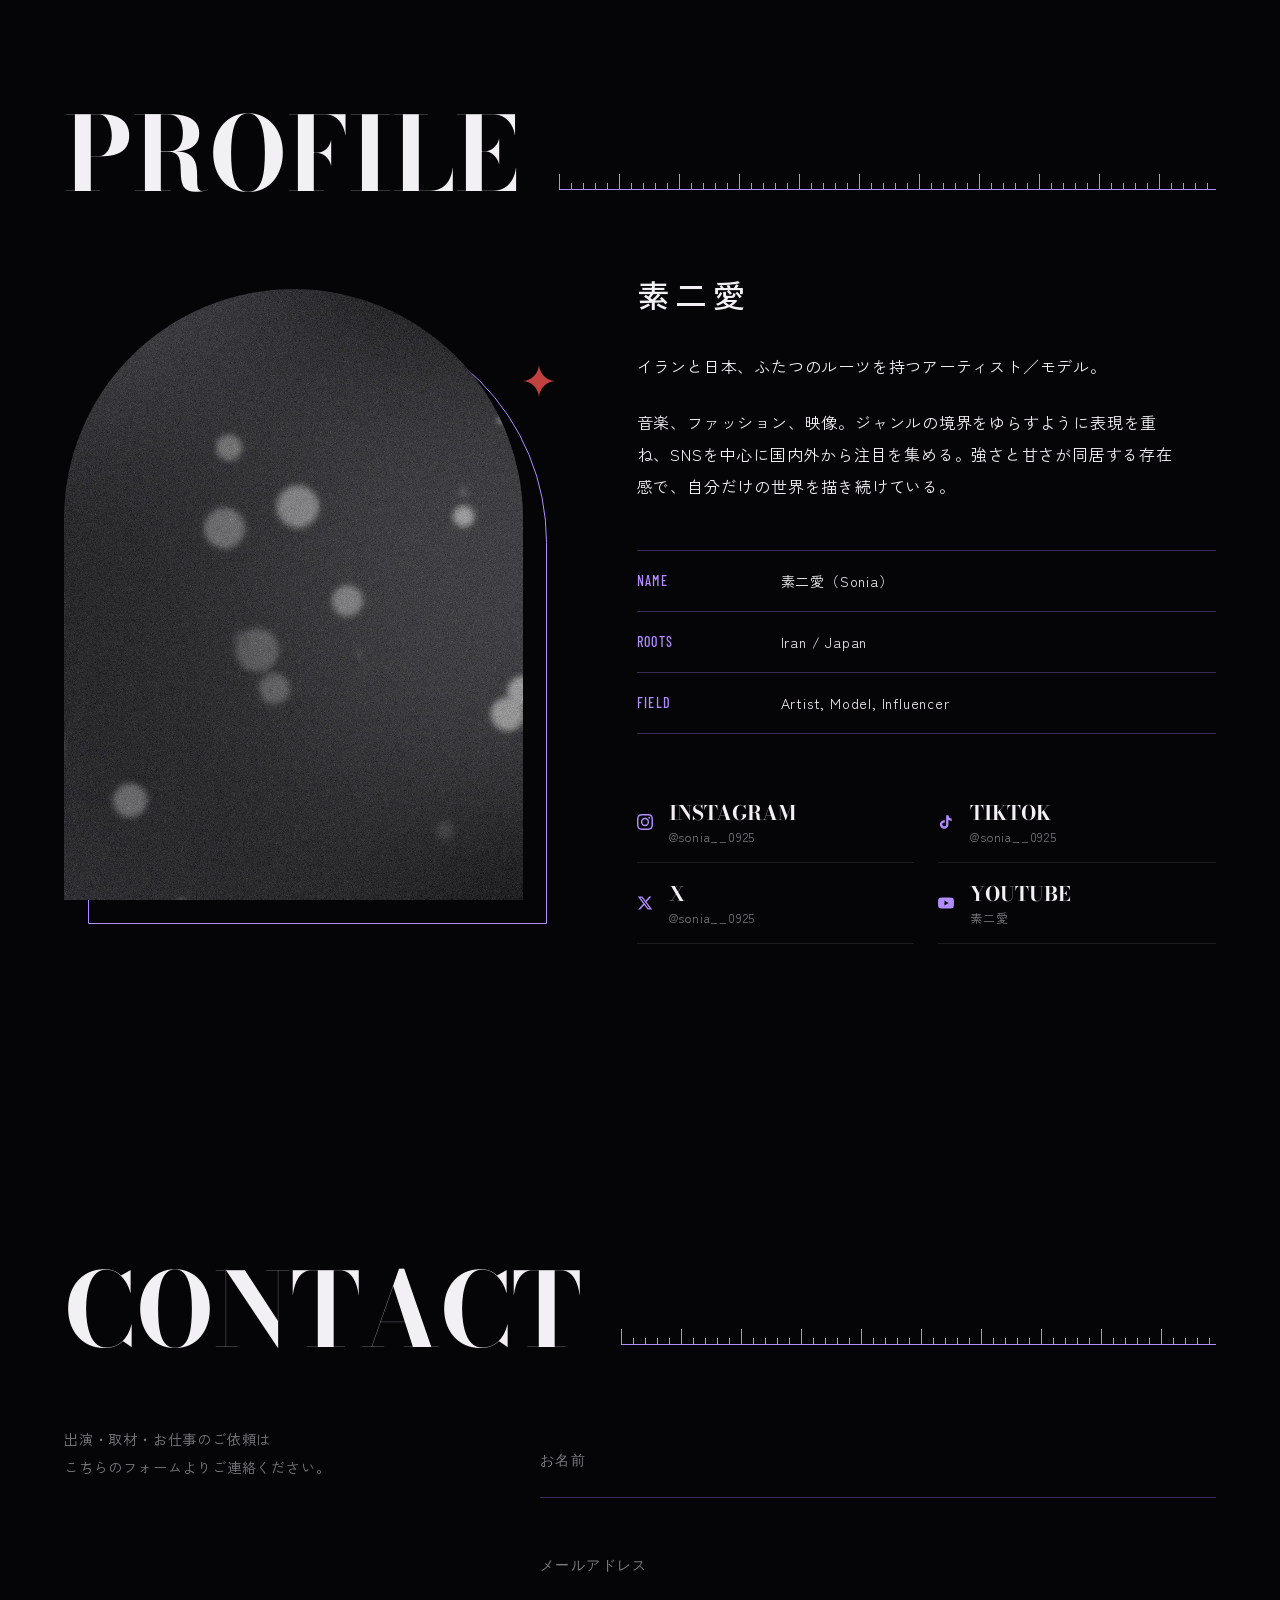
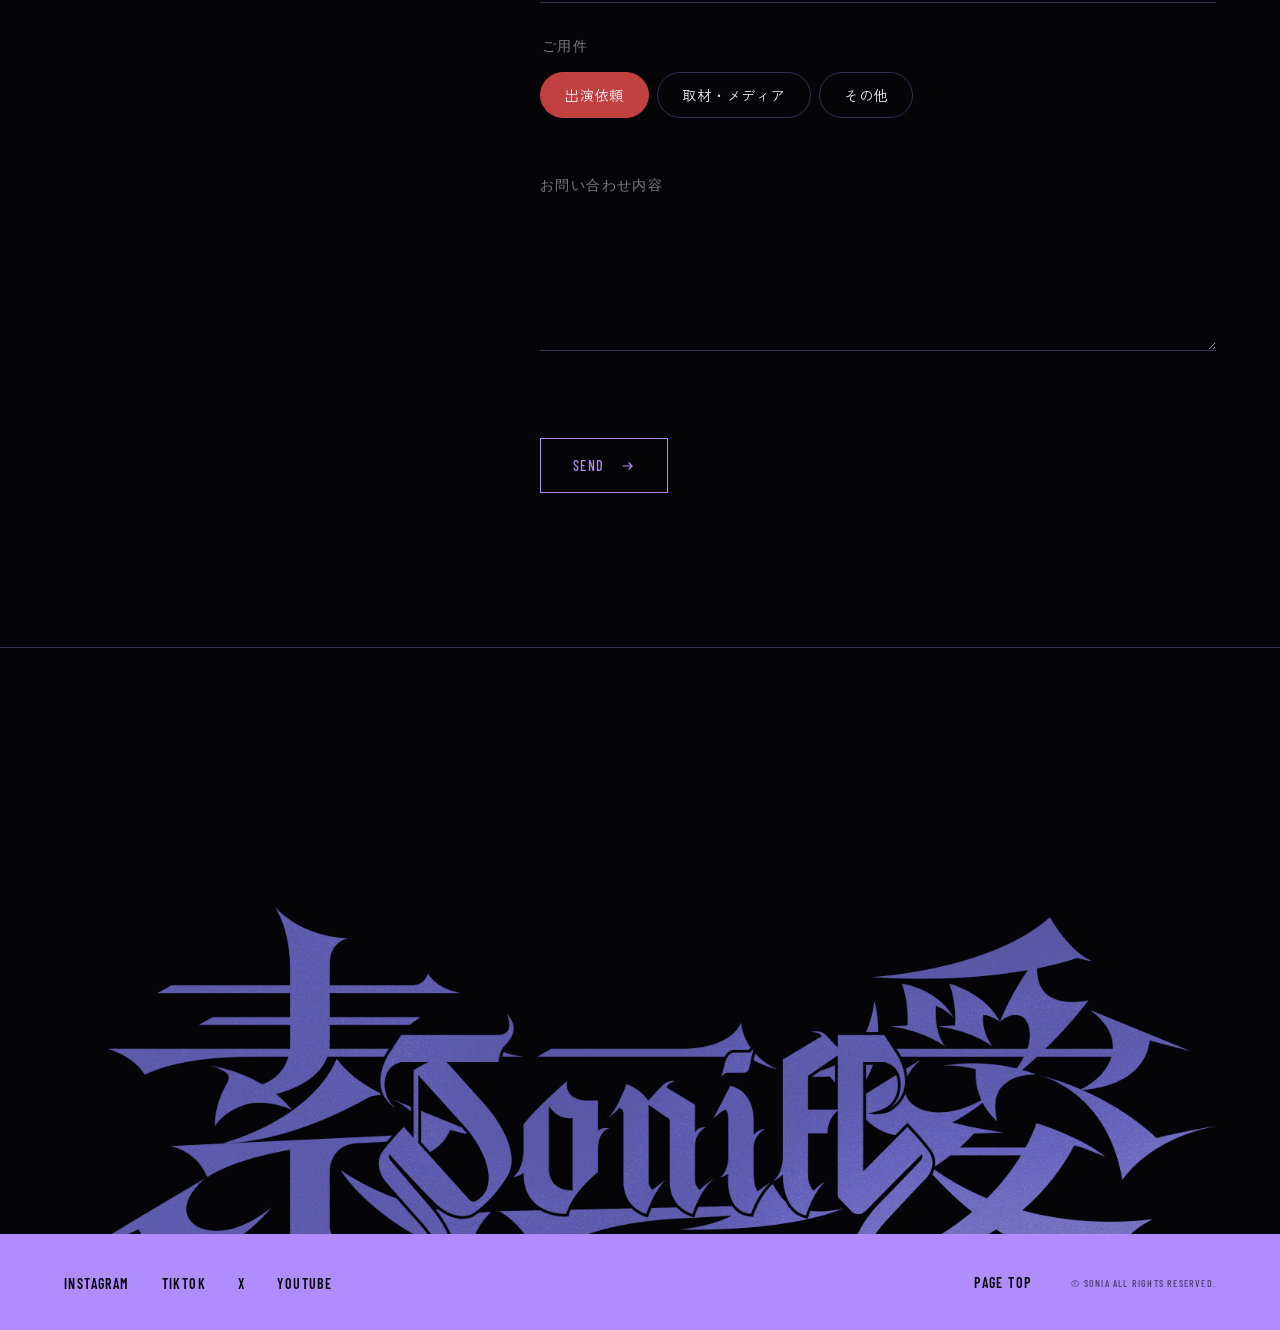
==== commit a9aea707: "no message" ====
--- a/index.html
+++ b/index.html
@@ -41,7 +41,7 @@
   </svg>
 
   <div class="loader" aria-hidden="true">
-    <img class="loader-logo" src="images/logo.png" alt="" width="240" height="240">
+    <img class="loader-logo" src="images/logo.png" alt="" width="600" height="220">
     <p class="loader-bar"><span class="js-bar"></span></p>
     <p class="loader-count">Loading <span class="js-count">000</span></p>
   </div>
@@ -51,7 +51,7 @@
   <div class="cursor" aria-hidden="true"><span class="cursor-dot"></span><span class="cursor-ring"><em class="cursor-label"></em></span></div>
 
   <header class="site-header">
-    <a href="#top" class="logo" aria-label="素二愛 トップへ"><img src="images/logo.png" alt="素二愛" width="240" height="240"></a>
+    <a href="#top" class="logo" aria-label="素二愛 トップへ"><img src="images/logo.png" alt="素二愛" width="600" height="220"></a>
     <ul class="header-sns">
       <li><a href="https://www.youtube.com/channel/UCf7-5qd9nNde2EbkA1S9MgQ" target="_blank" rel="noopener" aria-label="YouTube"><svg><use href="#i-youtube"/></svg></a></li>
       <li><a href="https://www.instagram.com/sonia__0925" target="_blank" rel="noopener" aria-label="Instagram"><svg><use href="#i-instagram"/></svg></a></li>
@@ -102,7 +102,7 @@
             <img class="mv-tv-frame" src="images/tv-frame.png" alt="" width="2400" height="1760">
           </picture>
         </div>
-        <h1 class="mv-logo"><span class="mv-logo-en">Sonia</span><span class="mv-logo-ja">素二愛</span></h1>
+        <h1 class="mv-logo"><img src="images/logo-l.png" alt="素二愛" width="1500" height="551"></h1>
       </div>
 
       <p class="mv-scroll" aria-hidden="true">Scroll</p>
@@ -169,7 +169,7 @@
           <svg class="profile-star" aria-hidden="true"><use href="#i-star"/></svg>
         </div>
         <div class="profile-text">
-          <p class="profile-name">素二愛<span>Sonia</span></p>
+          <p class="profile-name">素二愛</p>
           <div class="profile-lead" data-reveal>
             <p>イランと日本、ふたつのルーツを持つアーティスト／モデル。</p>
             <p>音楽、ファッション、映像。ジャンルの境界をゆらすように表現を重ね、SNSを中心に国内外から注目を集める。強さと甘さが同居する存在感で、自分だけの世界を描き続けている。</p>
@@ -225,7 +225,7 @@
   </main>
 
   <footer class="site-footer">
-    <p class="footer-logo" aria-hidden="true">Sonia</p>
+    <p class="footer-logo" aria-hidden="true"><img src="images/logo-l.png" alt="" width="1500" height="551" loading="lazy"></p>
     <div class="footer-row">
       <ul class="footer-sns">
         <li><a href="https://www.instagram.com/sonia__0925" target="_blank" rel="noopener">Instagram</a></li>
--- a/css/style.css
+++ b/css/style.css
@@ -142,8 +142,6 @@
   text-transform: uppercase;
 }
 
-.mv-logo-en,
-.footer-logo,
 .profile-name span {
   font-family: var(--goth);
   font-weight: 700;
@@ -222,8 +220,8 @@
 }
 
 .loader-logo {
-  width: 96px;
-  height: 96px;
+  width: 240px;
+  height: auto;
   opacity: 0;
   animation: fade 1.2s var(--ease) 0.1s forwards;
 }
@@ -387,7 +385,7 @@
 
 .logo img {
   display: block;
-  width: 48px;
+  width: auto;
   height: 48px;
 }
 
@@ -630,43 +628,24 @@
   position: absolute;
   left: 44%;
   top: 56%;
-  display: grid;
-  justify-items: center;
-  color: var(--violet);
-  white-space: nowrap;
+  width: 64cqw;
   transform: translate(-50%, -50%);
   pointer-events: none;
 }
 
-.mv-logo-en {
-  display: flex;
-  overflow: hidden;
-  padding: 8px 8px 16px;
-  font-size: 20cqw;
-}
-
-.mv-logo-en .char {
-  display: inline-block;
-  transform: translateY(110%);
-  transition: transform 1.4s var(--ease);
-  transition-delay: calc(1s + var(--i) * 0.08s);
-}
-
-body.is-ready .mv-logo-en .char {
+.mv-logo img {
+  display: block;
+  width: 100%;
+  height: auto;
+  filter: brightness(0) invert(1);
+  clip-path: inset(0 0 100% 0);
+  transform: translateY(24px);
+  transition: clip-path 1.4s var(--ease) 1s, transform 1.4s var(--ease) 1s;
+}
+
+body.is-ready .mv-logo img {
+  clip-path: inset(0);
   transform: none;
-}
-
-.mv-logo-ja {
-  font-size: var(--fs-s);
-  letter-spacing: 1em;
-  padding-left: 1em;
-  color: var(--cream);
-  opacity: 0;
-  transition: opacity 1.2s var(--ease) 1.6s;
-}
-
-body.is-ready .mv-logo-ja {
-  opacity: 1;
 }
 
 .mv-scroll {
@@ -1507,13 +1486,16 @@
 .footer-logo {
   position: relative;
   z-index: 0;
-  font-size: 30vw;
-  text-align: center;
-  color: var(--violet);
-  white-space: nowrap;
   pointer-events: none;
   user-select: none;
   transform: translateY(var(--fy, 0));
+}
+
+.footer-logo img {
+  display: block;
+  width: min(100%, 1280px);
+  height: auto;
+  margin: 0 auto;
 }
 
 .footer-row {
@@ -1933,8 +1915,7 @@
   }
 
   .logo img {
-    width: 40px;
-    height: 40px;
+    height: 36px;
   }
 
   .header-sns {
@@ -1971,10 +1952,7 @@
   .mv-logo {
     left: 50%;
     top: 60%;
-  }
-
-  .mv-logo-ja {
-    font-size: var(--fs-xs);
+    width: 80cqw;
   }
 
   .mv-scroll {
